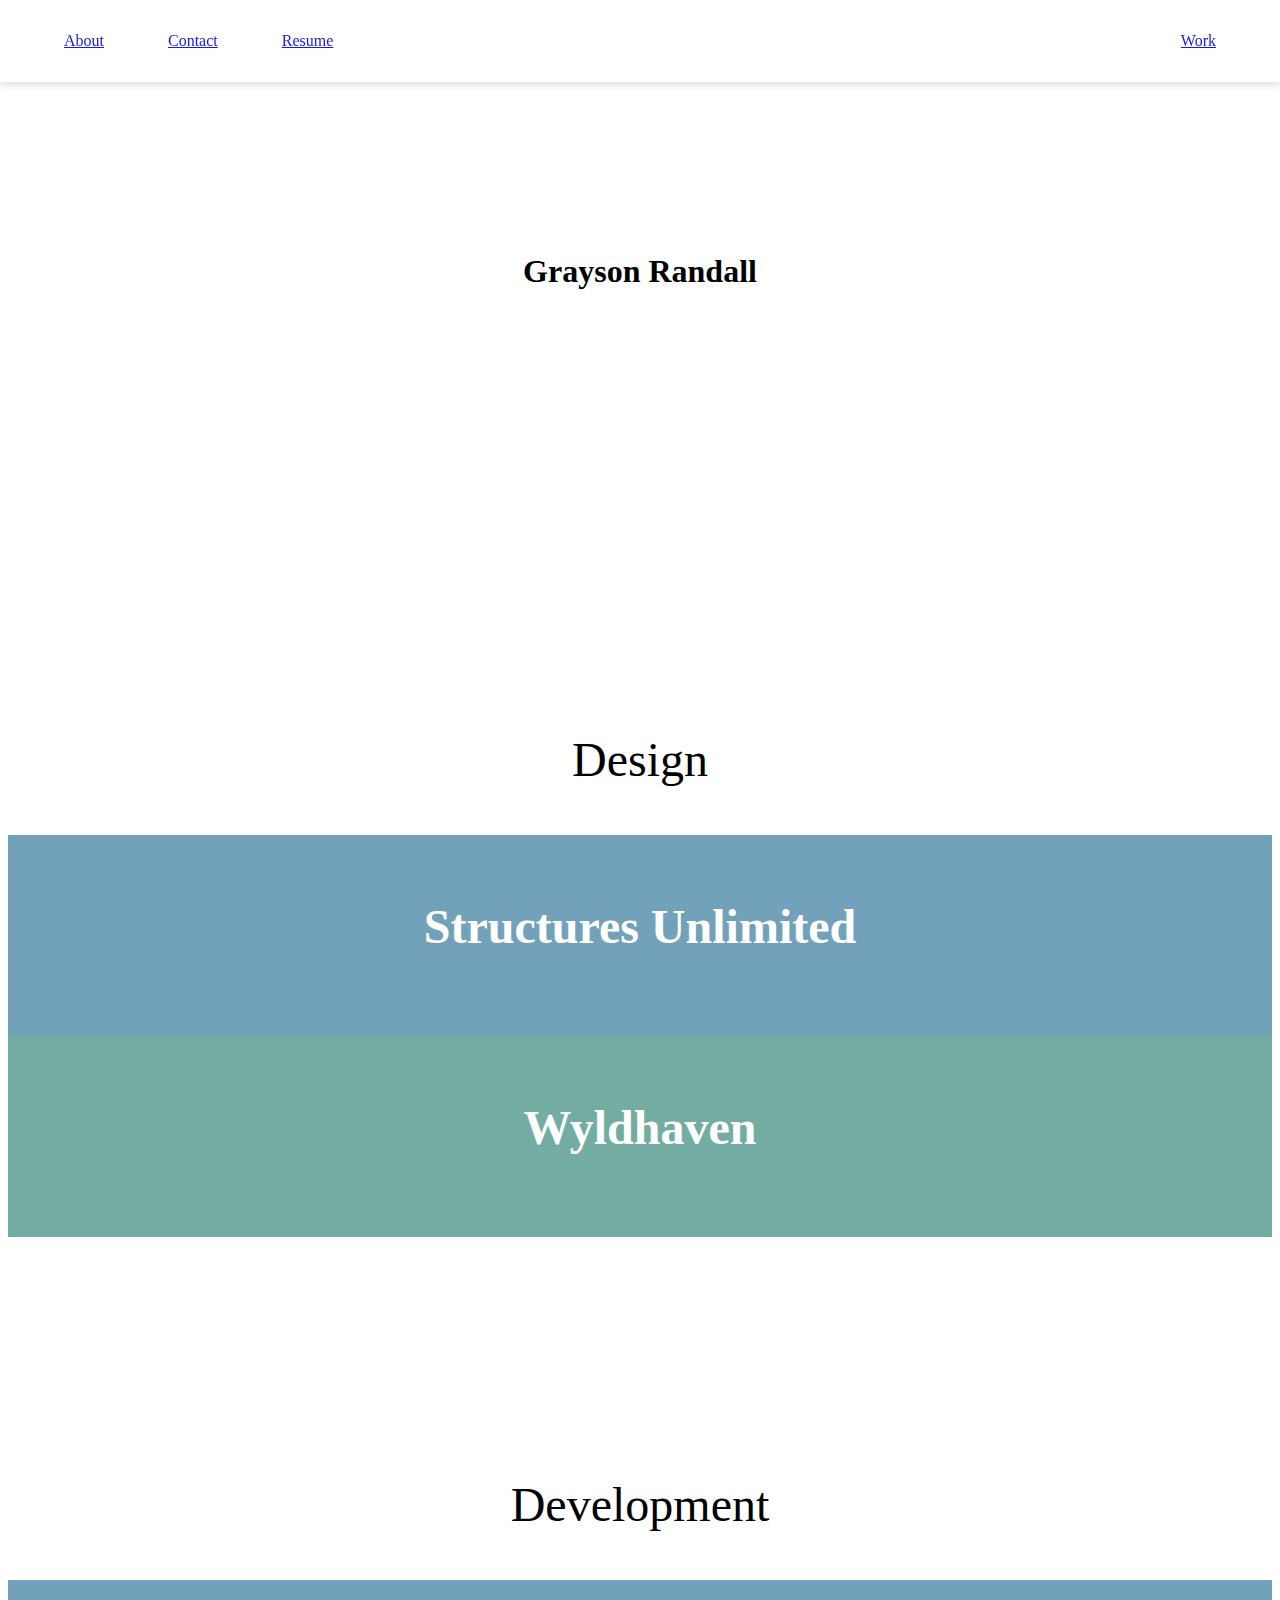
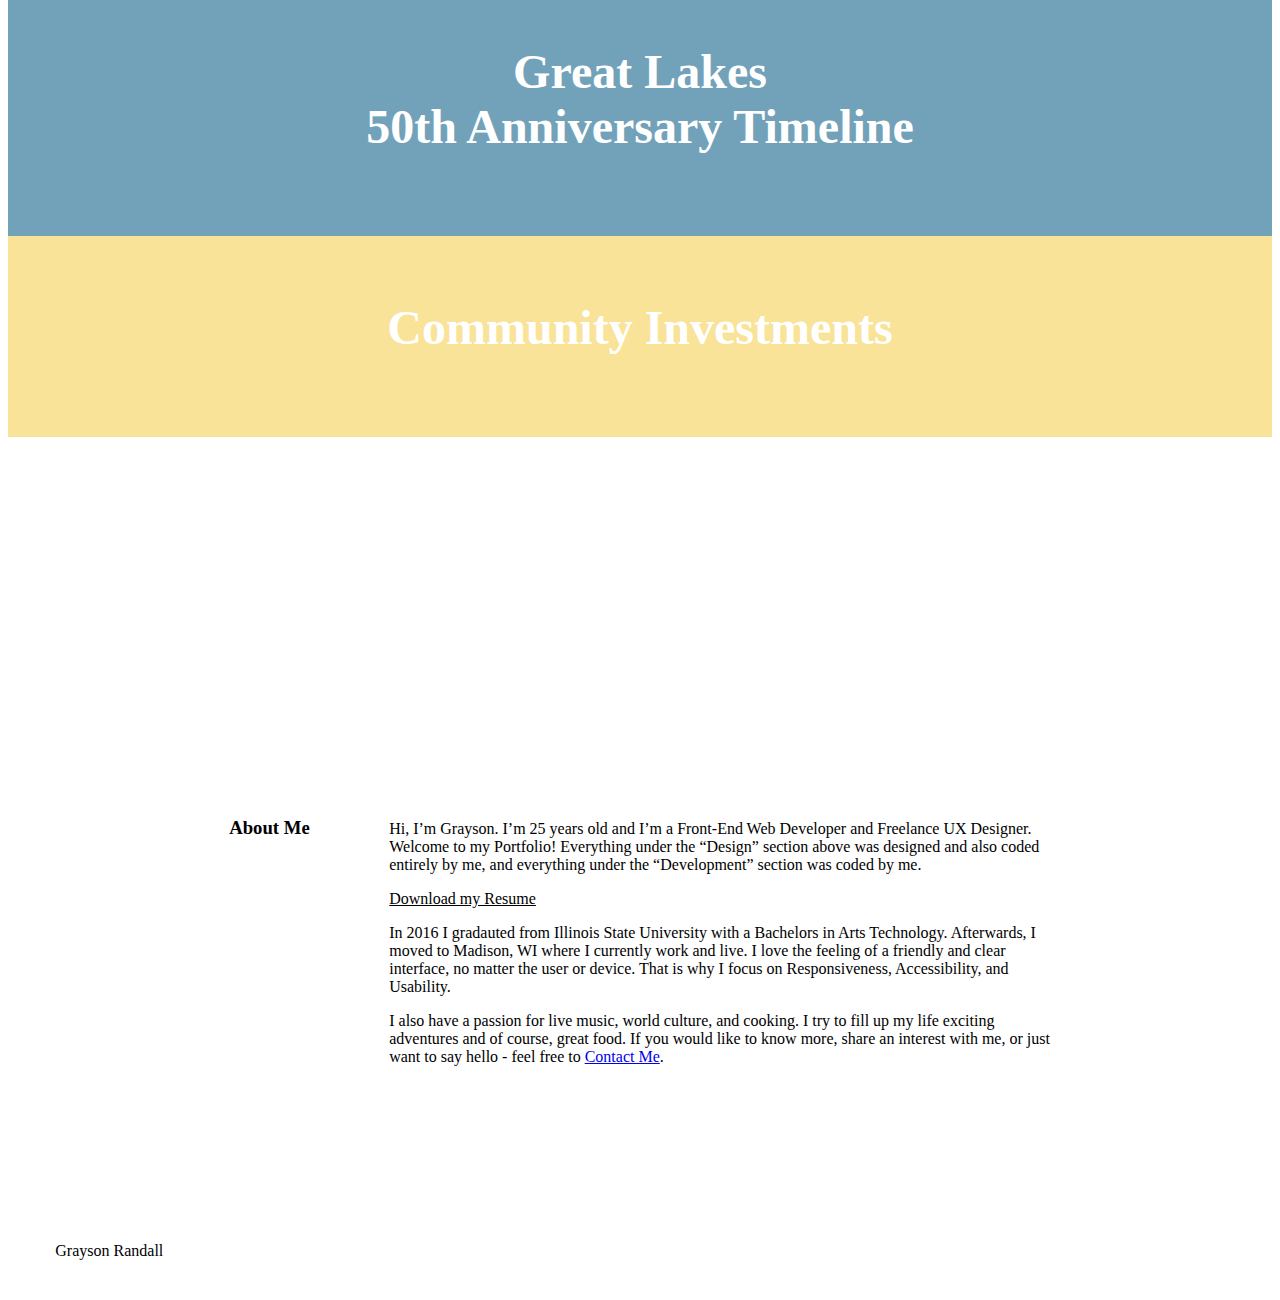
==== index.html @ 1abad335 "Update index.html" ====
<!DOCTYPE html>
<html>
<head>
  <title>Grayson Randall Portfolio</title>
  <meta name="keywords" content="grayson, randall, grayson randall, design, development, portfolio, grayson randall design, grayson randall portfolio">
  <meta name="description" content="Grayson Randall's Portfolio">
  <meta http-equiv="Content-Type" content="text/html; charset=UTF-8">

  <link rel="stylesheet" href="Main.css">

  <script type="text/javascript" src="https://code.jquery.com/jquery-3.1.1.min.js"></script>
  <script type="text/javascript" src="/portfolio/wyldhaven.js"></script>
</head>

<body>
  <div class="outer-wrapper">

    <div class="navigation">
      <ul>
        <li><a href="#about">About</a></li>
        <li><a href="mailto:graysonrandallwebdev@gmail.com">Contact</a></li>
        <li><a href="#">Resume</a></li>
        <li><a href="#work">Work</a></li>
      </ul>
    </div>

  <div class="home-top-section">
    <h1>Grayson Randall</h1>

    <p id="work">Design</p>
  </div>

    <div class="showcase-box home-su-box">
        <h2>Structures Unlimited</h2>
        <img src="/portfolio/image/homepage-su.png" alt="" />
        <div class="cover"></div>
        <p class="cover-links"><a href="">See the Site</a></p>
        <p class="cover-links"><a href="">See the Process</a></p>
    </div>

   <div class="showcase-box home-wh-box">
      <h2>Wyldhaven</h2>
      <img src="/portfolio/image/homepage-wh.png" alt="" />
      <div class="cover"></div>
      <p class="cover-links"><a href="">See the Site</a></p>
      <p class="cover-links"><a href="">See the Process</a></p>
    </div>

    <p class="dev-header-home">Development</p>

    <div class="showcase-box home-anni-box">
      <h2>Great Lakes <br />50th Anniversary Timeline</h2>
      <img src="/portfolio/image/homepage-tm.png" alt="" />
      <div class="cover"></div>
      <p class="cover-links"><a href="">See the Site</a></p>
    </div>

    <div class="showcase-box home-ci-box">
      <h2>Community Investments</h2>
      <img src="/portfolio/image/homepage-ci.png" alt="" />
      <div class="cover"></div>
      <p class="cover-links"><a href="">See the Site</a></p>
    </div>

    <div class="showcase-box home-att-box">
      <h2>Attigo</h2>
      <img src="/portfolio/image/homepage-att.png" alt="" />
      <div class="cover"></div>
      <p class="cover-links"><a href="">See the Site</a></p>
    </div>

    <div class="content-wrapper home-about-wrapper">
    <div class="about-section-spacer">
      <div>
        <h3 id="about">About Me</h3>
      </div>
      <div>
        <p>Hi, I’m Grayson. I’m 25 years old and I’m a Front-End Web Developer and Freelance UX Designer. Welcome to my Portfolio! Everything under the “Design” section above was designed and also coded entirely by me, and everything under the “Development” section was coded by me.</p>
        <p><a href="">Download my Resume</a></p>
        <p>In 2016 I gradauted from Illinois State University with a Bachelors in Arts Technology. Afterwards, I moved to Madison, WI where I currently work and live. I love the feeling of a friendly and clear interface, no matter the user or device. That is why I focus on Responsiveness, Accessibility, and Usability.</p>
        <p>I also have a passion for live music, world culture, and cooking. I try to fill up my life exciting adventures and of course, great food. If you would like to know more, share an interest with me, or just want to say hello - feel free to <a href="#">Contact Me</a>.</p>
      </div>
    </div>
  </div>


  <div class="footer footer-home">
    <ul>
      <li>Grayson Randall</li>
    </ul>
  </div>

</div>

<script>
  WYLD.scrolling.init();
</script>

</body>


</html>
---- Main.css ----
a:visited {
  color: inherit;
}

.outer-wrapper {
  max-width: 1366px;
  margin: 0 auto;
  text-align: center;
}

.content-wrapper {
  max-width: 1280px;
  margin: 0 auto;
  text-align: center;
}

.navigation {
  padding: 1rem 2rem;
  position: fixed;
  top: 0;
  background: #fff;
  box-shadow: 0 1px 9px #ccc;
  left: 0;
  right: 0;
  z-index: 3;
  opacity: .9;
}

.navigation ul {
  padding: 0;
  display: flex;
  align-items: center;
}

.navigation ul li:last-child {
  margin-right: 2rem;
  margin-left: auto;
}

.navigation ul li {
  list-style-type: none;
  margin: 0 2rem;
}

.home-top-section {

}

.home-top-section h1 {
  margin-top: 20%;
  margin-bottom: 35%;
}

.home-top-section p {
  font-size: 3rem;
}

.showcase-box {
  text-align: center;
  color: #fff;
  overflow: hidden;
  position: relative;
}

.showcase-box img {
  max-width: 45rem;
  margin-bottom: -.3rem;
  box-shadow: 2px 3px 7px 0px #333;
  border-radius: 16px 16px 0 0;
}

.showcase-box h2 {
  padding: 4rem 0;
  margin: 0;
  font-size: 3rem;
}

.cover-links {
  position: absolute;
  width: 50%;
  left: 0;
  right: 0;
  bottom: 0;
  top: 40%;
  height: auto;
  margin: auto;
  color: #fff;
  z-index: 2;
  font-size: 1.8rem;
}

.cover-links a {
  text-decoration: none;
}

.cover-links a:hover {
  text-decoration: underline;
}

.cover-links:last-child {
  margin-top: 5.5rem;
}

.showcase-box .cover {
  position: absolute;
  top: 0;
  left: 0;
  background: black;
  z-index: 1;
  opacity: .7;
  background-size: cover;
  width: 100%;
  height: 100%;
  display: none;
}

.showcase-box:hover .cover {
  display: block;
}

.showcase-box .cover-links {
  display: none;
}

.showcase-box:hover .cover-links {
  display: block;
}

.home-su-box {
  background-color: #72A2BA;
}

.home-wh-box {
  background-color: #73ADA1;
}

.home-anni-box {
  background-color: #72A2BA;
}

.home-ci-box {
  background-color: #F9E399;
}

.dev-header-home {
  margin-top: 15rem;
  font-size: 3rem;
}

.home-about-wrapper {
  margin: 10rem auto 8rem;
}

.about-section-spacer {
  text-align: left;
  max-width: 65%;
  margin: 2rem auto;
  display: flex;
  align-items: baseline;
}

.about-section-spacer h3 {
  width: 100%;
  min-width: 8rem;
  margin-right: 2rem;
}

.su-wrapper , .wh-wrapper {
  text-align: left;
}

.text-spacer {
  width: 70%;
  margin: 0 auto 0 7rem;
}

.text-spacer-center {
  width: 70%;
  margin: 0 auto;
}

.wh-mockups {
  margin-bottom: 8rem;
}

.wh-mockups img {
  width: 90%;
}

.process-page-header {
  margin-top: 12rem;
}

.su-page-box , .su-layout-box , .su-main-box {
  background-color: #72A2BA;
}

.wh-page-box , .wh-main-box {
  background-color: #73ADA1;
}

div.wh-page-box img {
  width: 100%;
  border-radius: 0;
  box-shadow: none;
  margin-bottom: 0;
}

.wh-main-box:hover h2 {
  text-decoration: underline;
}

.wh-main-box:hover {
  opacity: .9;
}

.su-main-box:hover h2 {
  text-decoration: underline;
}

.su-main-box:hover {
  opacity: .9;
}

.su-page-box , .wh-page-box {
  padding-top: 4rem;
}

.su-page-box img , .wh-page-box img {
  width: 40%;
}

.su-page-box img:first-child {
  margin-left: -1rem;
  margin-right: 1rem;
  border-radius: 0;
}

.su-page-box img:last-child {
  min-width: 38.34rem;
  border-radius: 0;
  box-shadow: none;
}

.wh-page-box img:first-child {
  margin-left: -1rem;
  margin-right: 1rem;
}

.su-layout-box {
  padding-top: 4rem;
}

.su-layout-box .images {
  display: flex;
  margin: 0 auto;
  width: fit-content;
  width: -moz-fit-content;
}

.su-layout-box .images img {
  border-radius: 0;
  box-shadow: none
}

.su-layout-box .images a {
  margin: 4rem 2rem 2rem;
}

.su-layout-box a:last-child img {
  box-shadow: 2px 3px 7px 0px #333;
  max-width: 18rem;
}

.su-layout-box a {
  display: block;
  margin: 4rem 0 2rem;
}

.su-layout-box a {
  margin: 4rem auto 2rem;
  width: fit-content;
  width: -moz-fit-content;
  display: table;
  text-transform: uppercase;
}

.site-wrapper-link {
  text-decoration: none;
  color: #fff;
}

.interview-section {
  text-align: center;
}

.interview-section img {
  max-width: 25rem;
  margin-right: 2rem;
}

.interview-section a:last-child img {
  max-width: 26.26rem;
  margin-right: 0;
}

.before-after {
  margin-top: 5rem;
}

.before-after img {
  box-shadow: 2px 3px 7px 0px #333;
}

.before-after .top {
  display: flex;
}

.before-after .top .content {
  display: inline-block;
  width: 30rem;
  text-align: left;
  padding-left: 3rem;
}

.before-after .top img {
  max-width: 45rem;
  max-height: 30rem;
  display: inline-block;
}

.before-after .bottom {
  display: flex;
  justify-content: space-between;
  align-items: center;
  margin: 2rem 0 7rem;
}

.before-after .bottom img {
  max-width: 28rem;
  max-height: 18rem;
}





.functionality-section {
    background: url(/portfolio/image/Wyldhaven-background.png);
    background-repeat: no-repeat;
    background-attachment: fixed;
    background-size: cover;
    height: 41rem;
    overflow: hidden;
}

.functionality-section h2 {
  color: #fff;
  text-transform: uppercase;
  font-size: 5rem;
  position: absolute;
  left: 0;
  right: 0;
  margin-top: 20%;
}


.featherlight .featherlight-content {
  margin: auto !important;
}

.featherlight .featherlight-inner {
    max-height: inherit;
    max-width: inherit;
    margin: auto;
}

.footer {
  padding: 1rem 0;
  background: #fff;
  margin-top: 5rem;
}

.footer ul {
  padding: 0 .8rem;
  display: flex;
  align-items: center;
}

.footer ul li {
  list-style-type: none;
  margin: 0 0 0 2rem;
  width: 41px;
}

.footer ul li:last-child {
  margin-right: 2rem;
  margin-left: auto;
  width: 84px;
}

.footer-home ul li:last-child {
  margin-left: 2rem;
  margin-right: auto;
  width: 113px;
}
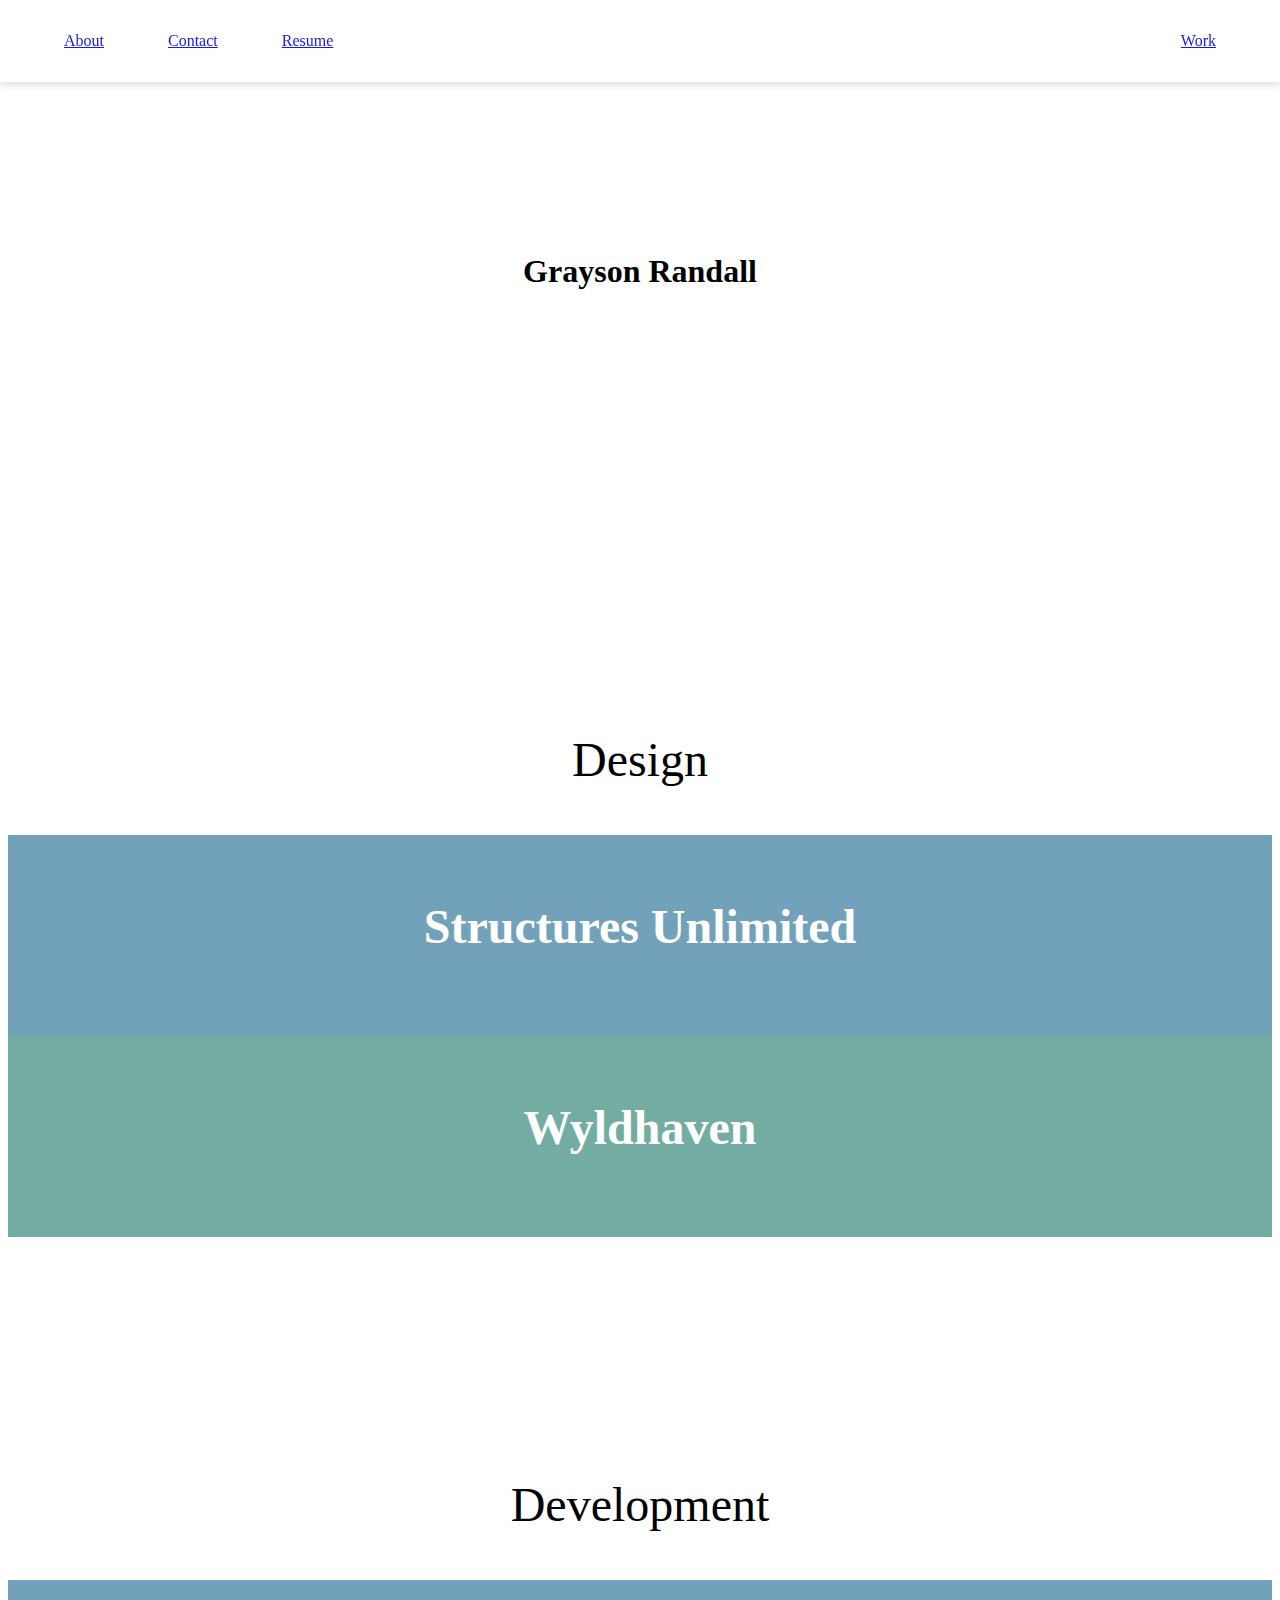
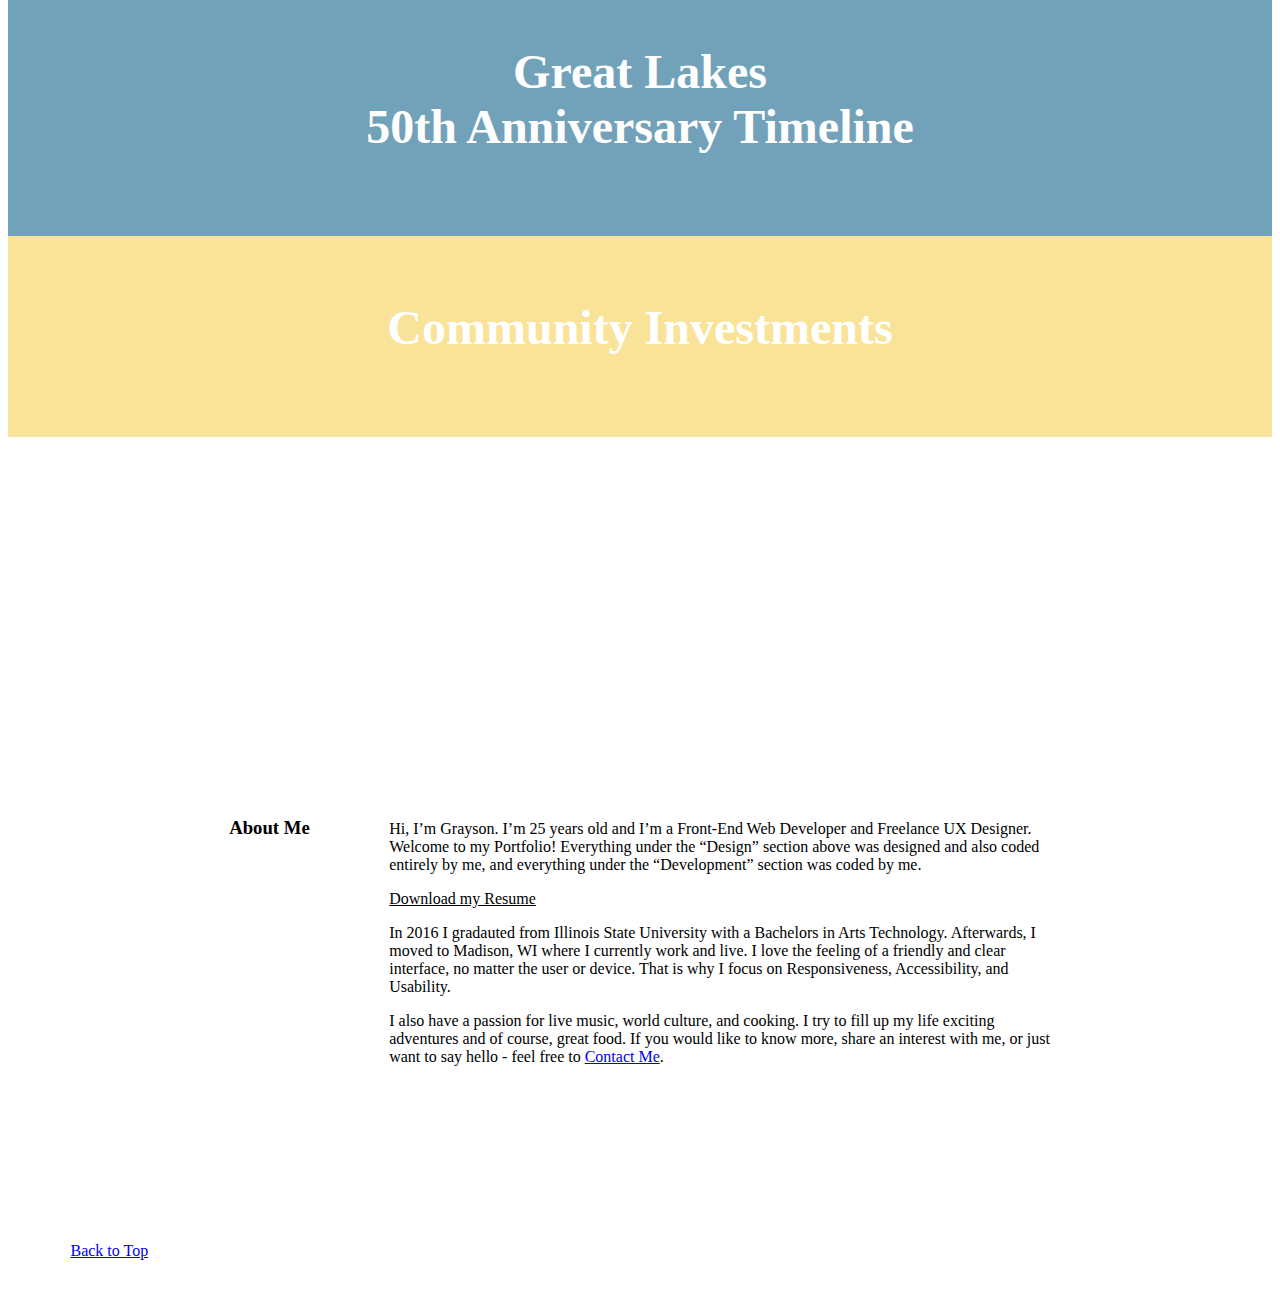
==== commit edacb5f8: "Update index.html" ====
--- a/index.html
+++ b/index.html
@@ -9,11 +9,11 @@
   <link rel="stylesheet" href="Main.css">
 
   <script type="text/javascript" src="https://code.jquery.com/jquery-3.1.1.min.js"></script>
-  <script type="text/javascript" src="/portfolio/wyldhaven.js"></script>
+  <script type="text/javascript" src="/portfolio/portfolio.js"></script>
 </head>
 
 <body>
-  <div class="outer-wrapper">
+  <div id="top" class="outer-wrapper">
 
     <div class="navigation">
       <ul>
@@ -34,16 +34,16 @@
         <h2>Structures Unlimited</h2>
         <img src="/portfolio/image/homepage-su.png" alt="" />
         <div class="cover"></div>
-        <p class="cover-links"><a href="">See the Site</a></p>
-        <p class="cover-links"><a href="">See the Process</a></p>
+        <p class="cover-links"><a target="_blank" href="http://structuresunlimitedpc.com/">See the Site</a></p>
+        <p class="cover-links"><a href="process-page-su.html">See the Process</a></p>
     </div>
 
    <div class="showcase-box home-wh-box">
       <h2>Wyldhaven</h2>
       <img src="/portfolio/image/homepage-wh.png" alt="" />
       <div class="cover"></div>
-      <p class="cover-links"><a href="">See the Site</a></p>
-      <p class="cover-links"><a href="">See the Process</a></p>
+      <p class="cover-links"><a target="_blank" href="">See the Site</a></p>
+      <p class="cover-links"><a href="process-page-wh.html">See the Process</a></p>
     </div>
 
     <p class="dev-header-home">Development</p>
@@ -52,21 +52,21 @@
       <h2>Great Lakes <br />50th Anniversary Timeline</h2>
       <img src="/portfolio/image/homepage-tm.png" alt="" />
       <div class="cover"></div>
-      <p class="cover-links"><a href="">See the Site</a></p>
+      <p class="cover-links"><a target="_blank" href="https://home.mygreatlakes.org/web/about/gl/timeline">See the Site</a></p>
     </div>
 
     <div class="showcase-box home-ci-box">
       <h2>Community Investments</h2>
       <img src="/portfolio/image/homepage-ci.png" alt="" />
       <div class="cover"></div>
-      <p class="cover-links"><a href="">See the Site</a></p>
+      <p class="cover-links"><a target="_blank" href="https://community.mygreatlakes.org/">See the Site</a></p>
     </div>
 
     <div class="showcase-box home-att-box">
       <h2>Attigo</h2>
       <img src="/portfolio/image/homepage-att.png" alt="" />
       <div class="cover"></div>
-      <p class="cover-links"><a href="">See the Site</a></p>
+      <p class="cover-links"><a target="_blank" href="https://www.attigo.com/">See the Site</a></p>
     </div>
 
     <div class="content-wrapper home-about-wrapper">
@@ -78,7 +78,7 @@
         <p>Hi, I’m Grayson. I’m 25 years old and I’m a Front-End Web Developer and Freelance UX Designer. Welcome to my Portfolio! Everything under the “Design” section above was designed and also coded entirely by me, and everything under the “Development” section was coded by me.</p>
         <p><a href="">Download my Resume</a></p>
         <p>In 2016 I gradauted from Illinois State University with a Bachelors in Arts Technology. Afterwards, I moved to Madison, WI where I currently work and live. I love the feeling of a friendly and clear interface, no matter the user or device. That is why I focus on Responsiveness, Accessibility, and Usability.</p>
-        <p>I also have a passion for live music, world culture, and cooking. I try to fill up my life exciting adventures and of course, great food. If you would like to know more, share an interest with me, or just want to say hello - feel free to <a href="#">Contact Me</a>.</p>
+        <p>I also have a passion for live music, world culture, and cooking. I try to fill up my life exciting adventures and of course, great food. If you would like to know more, share an interest with me, or just want to say hello - feel free to <a href="mailto:graysonrandallwebdev@gmail.com">Contact Me</a>.</p>
       </div>
     </div>
   </div>
@@ -86,14 +86,14 @@
 
   <div class="footer footer-home">
     <ul>
-      <li>Grayson Randall</li>
+      <li><a href="#top">Back to Top</a></li>
     </ul>
   </div>
 
 </div>
 
 <script>
-  WYLD.scrolling.init();
+  GRAYSON.scrolling.init();
 </script>
 
 </body>
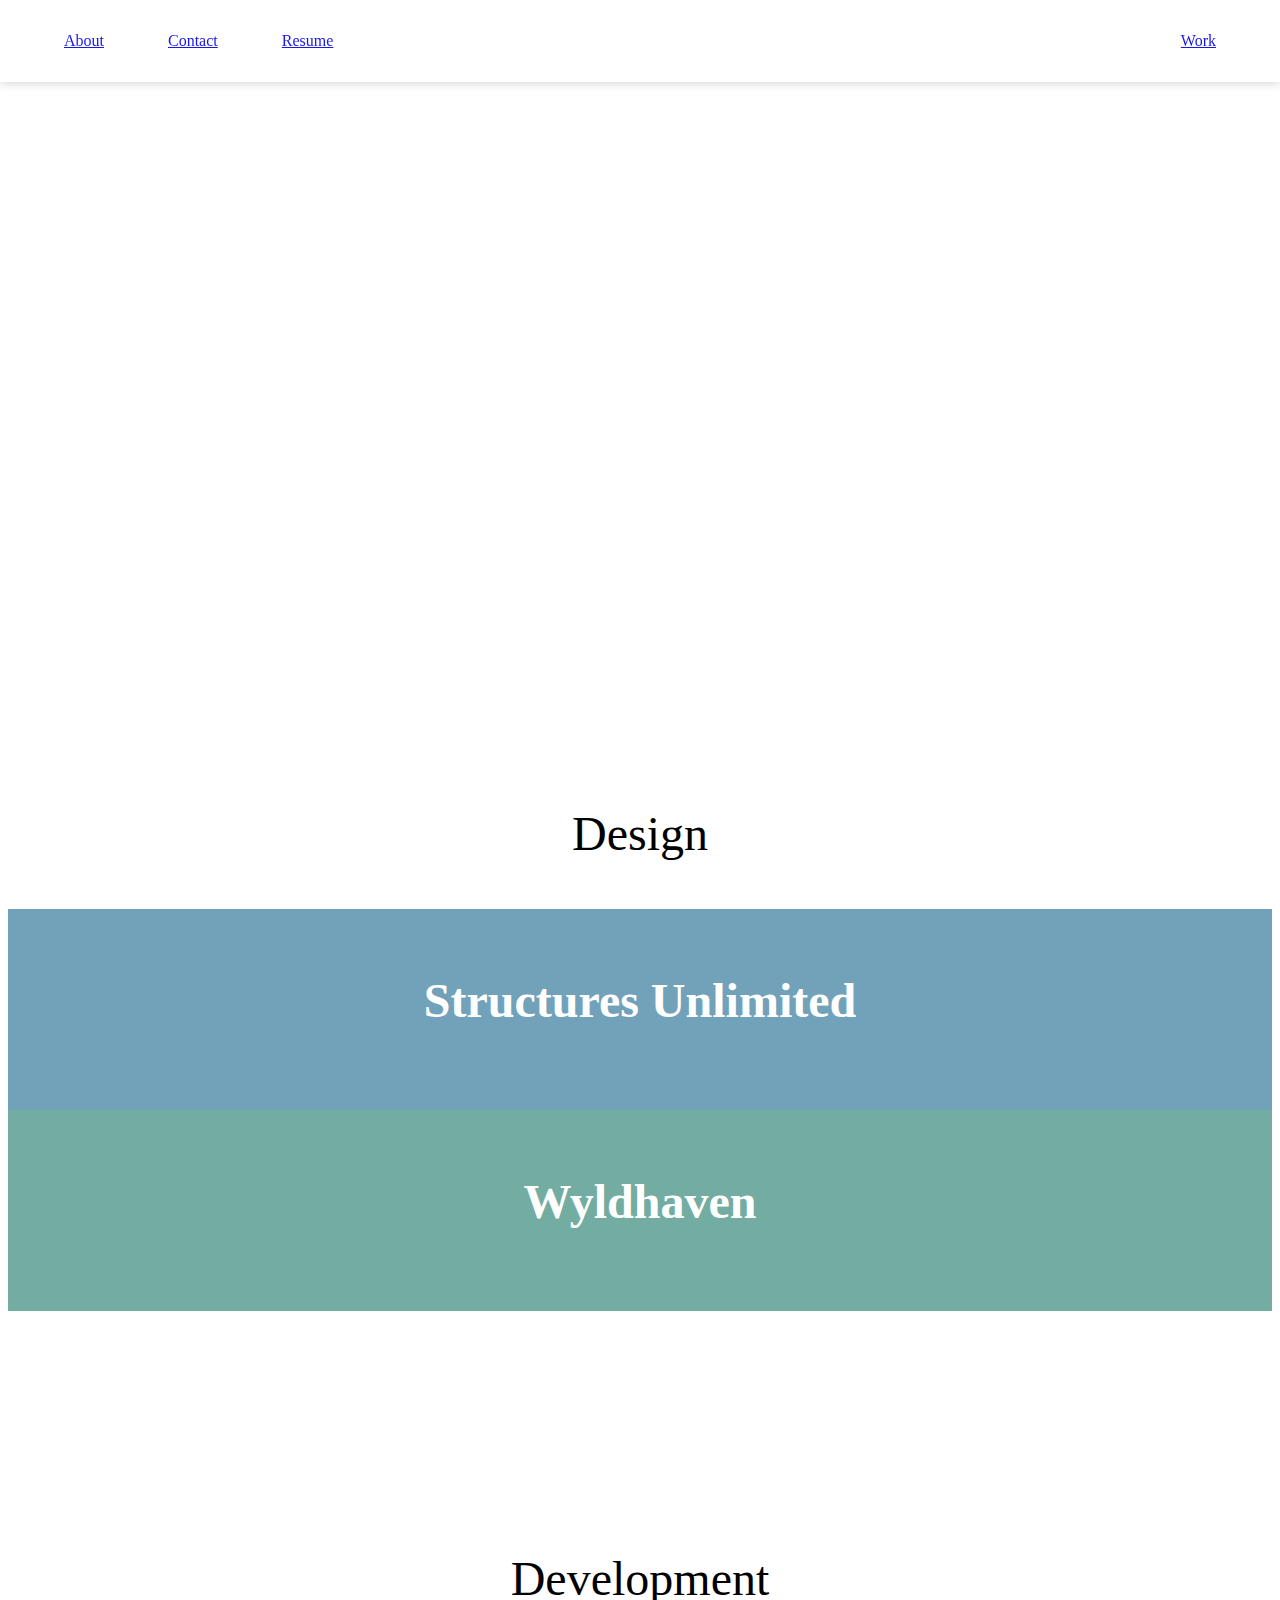
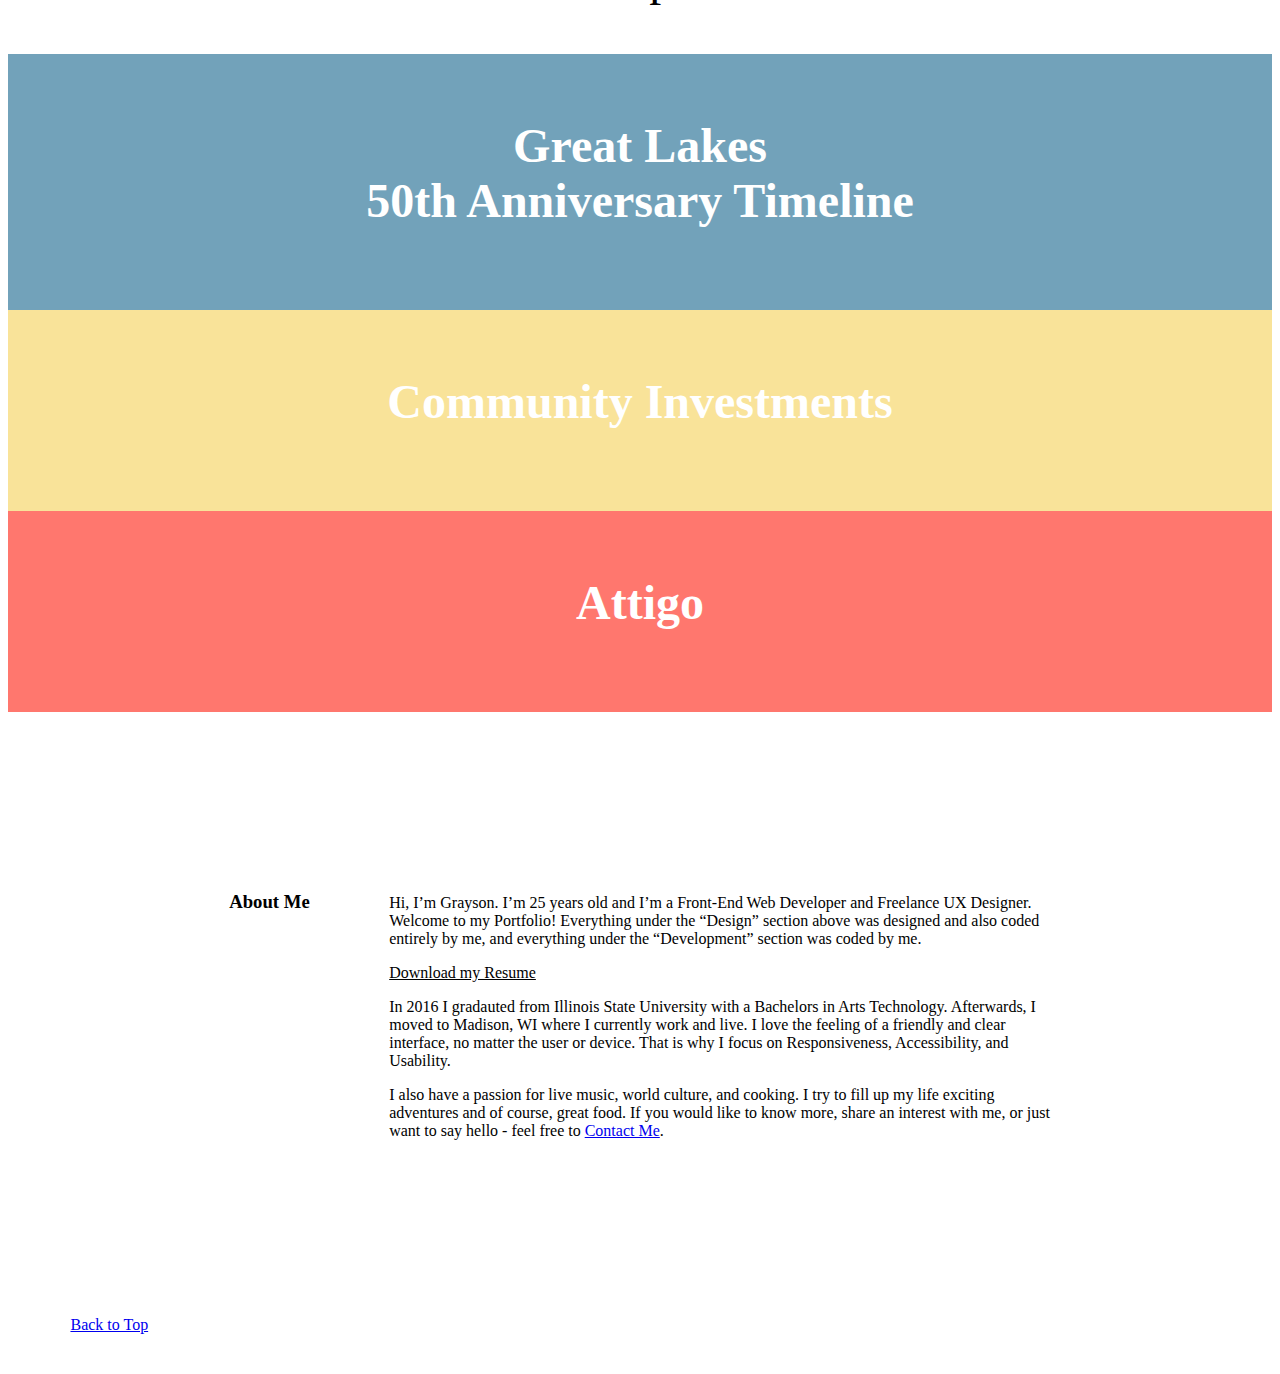
==== commit 556a31ea: "Update index.html" ====
--- a/index.html
+++ b/index.html
@@ -25,7 +25,7 @@
     </div>
 
   <div class="home-top-section">
-    <h1>Grayson Randall</h1>
+    <h1><span class="main-header">Grayson Randall</span> <br /><span class="underbrow">Design & Development</span></h1>
 
     <p id="work">Design</p>
   </div>
--- a/Main.css
+++ b/Main.css
@@ -42,13 +42,21 @@
   margin: 0 2rem;
 }
 
-.home-top-section {
-
-}
-
 .home-top-section h1 {
-  margin-top: 20%;
+  padding-top: 20%;
   margin-bottom: 35%;
+}
+
+.main-header {
+  opacity: 0;
+}
+
+.home-top-section .underbrow {
+  border-top: 1px solid black;
+  margin-top: .8rem;
+  display: inline-block;
+  padding-top: 0.1rem;
+  opacity: 0;
 }
 
 .home-top-section p {
@@ -142,6 +150,10 @@
   background-color: #F9E399;
 }
 
+.home-att-box {
+  background-color: #FF776E;
+}
+
 .dev-header-home {
   margin-top: 15rem;
   font-size: 3rem;
@@ -260,11 +272,12 @@
 
 .su-layout-box .images img {
   border-radius: 0;
-  box-shadow: none
+  box-shadow: none;
+  max-width: 53rem;
 }
 
 .su-layout-box .images a {
-  margin: 4rem 2rem 2rem;
+  margin: 4rem 2rem 2rem auto;
 }
 
 .su-layout-box a:last-child img {
@@ -272,13 +285,17 @@
   max-width: 18rem;
 }
 
+.su-layout-box .images a:last-child {
+  margin: auto auto auto 2rem;
+}
+
 .su-layout-box a {
   display: block;
   margin: 4rem 0 2rem;
 }
 
 .su-layout-box a {
-  margin: 4rem auto 2rem;
+  margin: 2rem auto 4rem;
   width: fit-content;
   width: -moz-fit-content;
   display: table;
@@ -390,7 +407,7 @@
 .footer ul li {
   list-style-type: none;
   margin: 0 0 0 2rem;
-  width: 41px;
+  width: 109px;
 }
 
 .footer ul li:last-child {
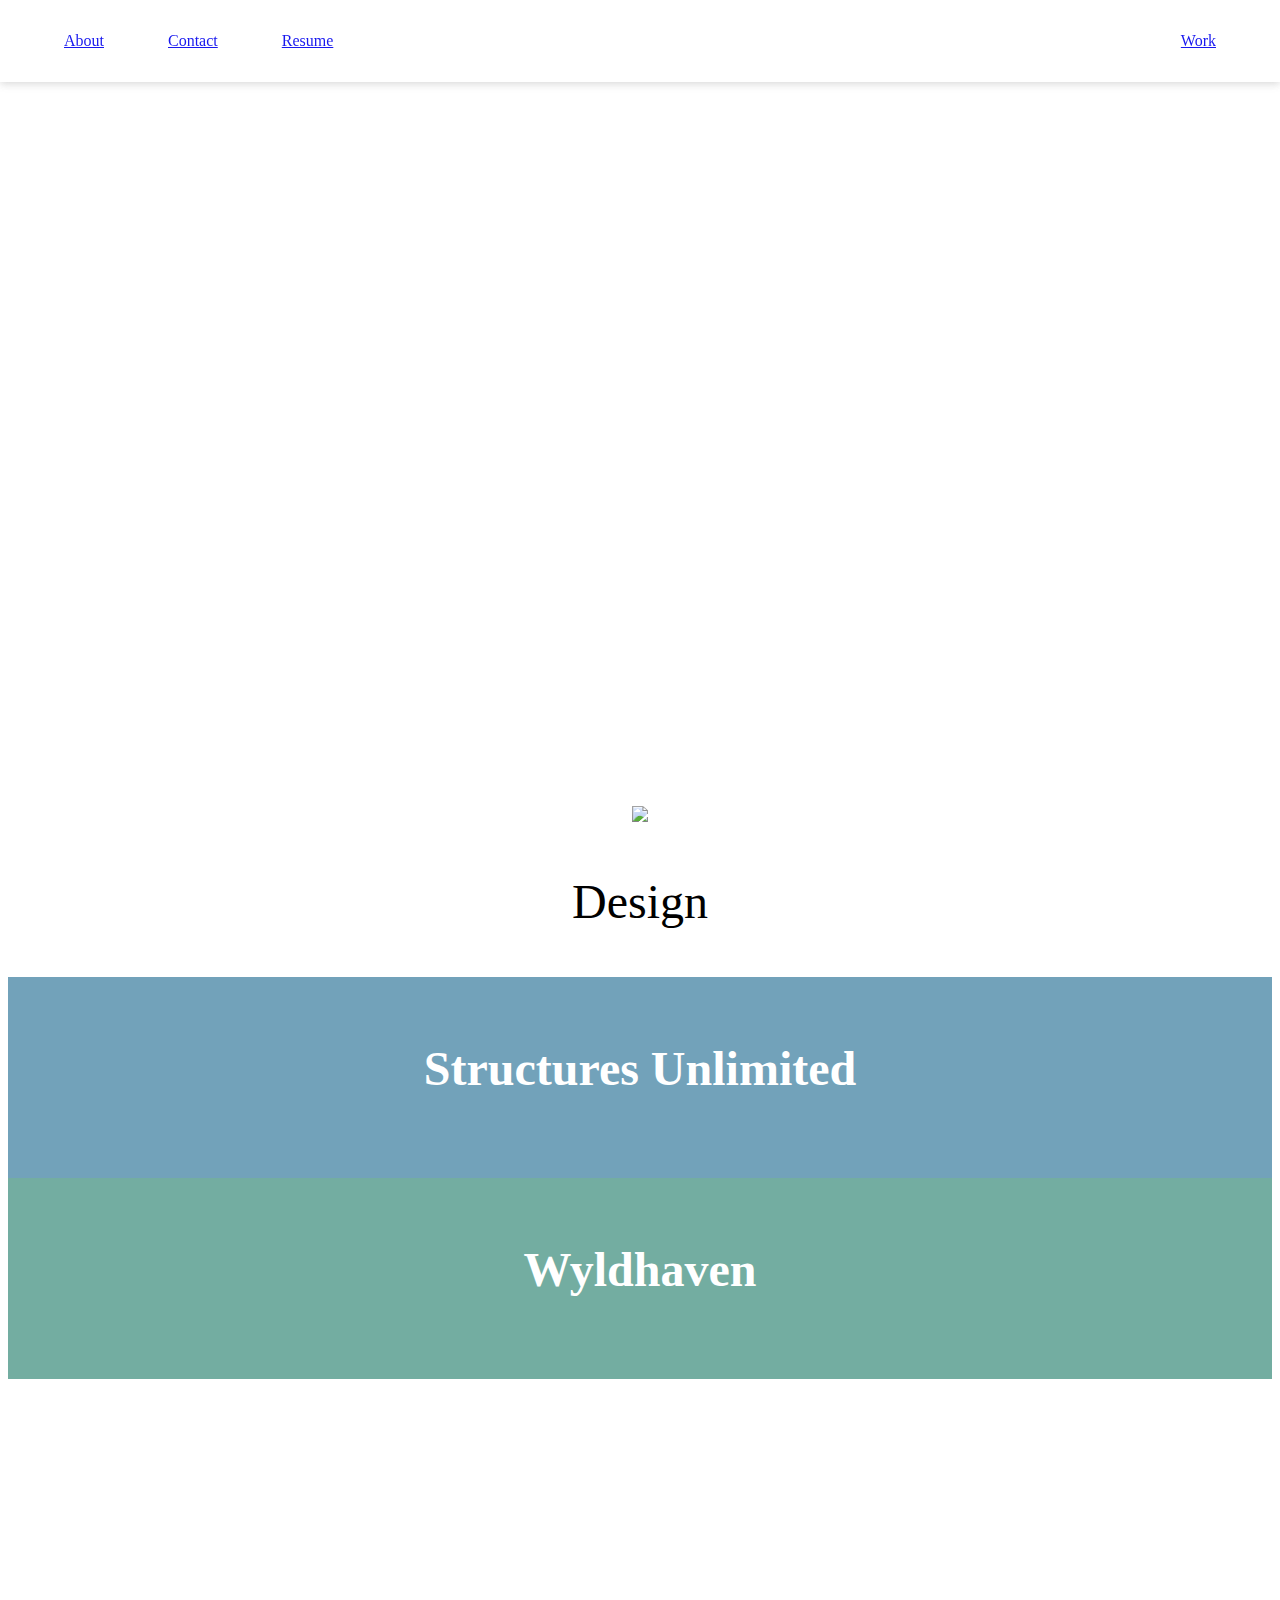
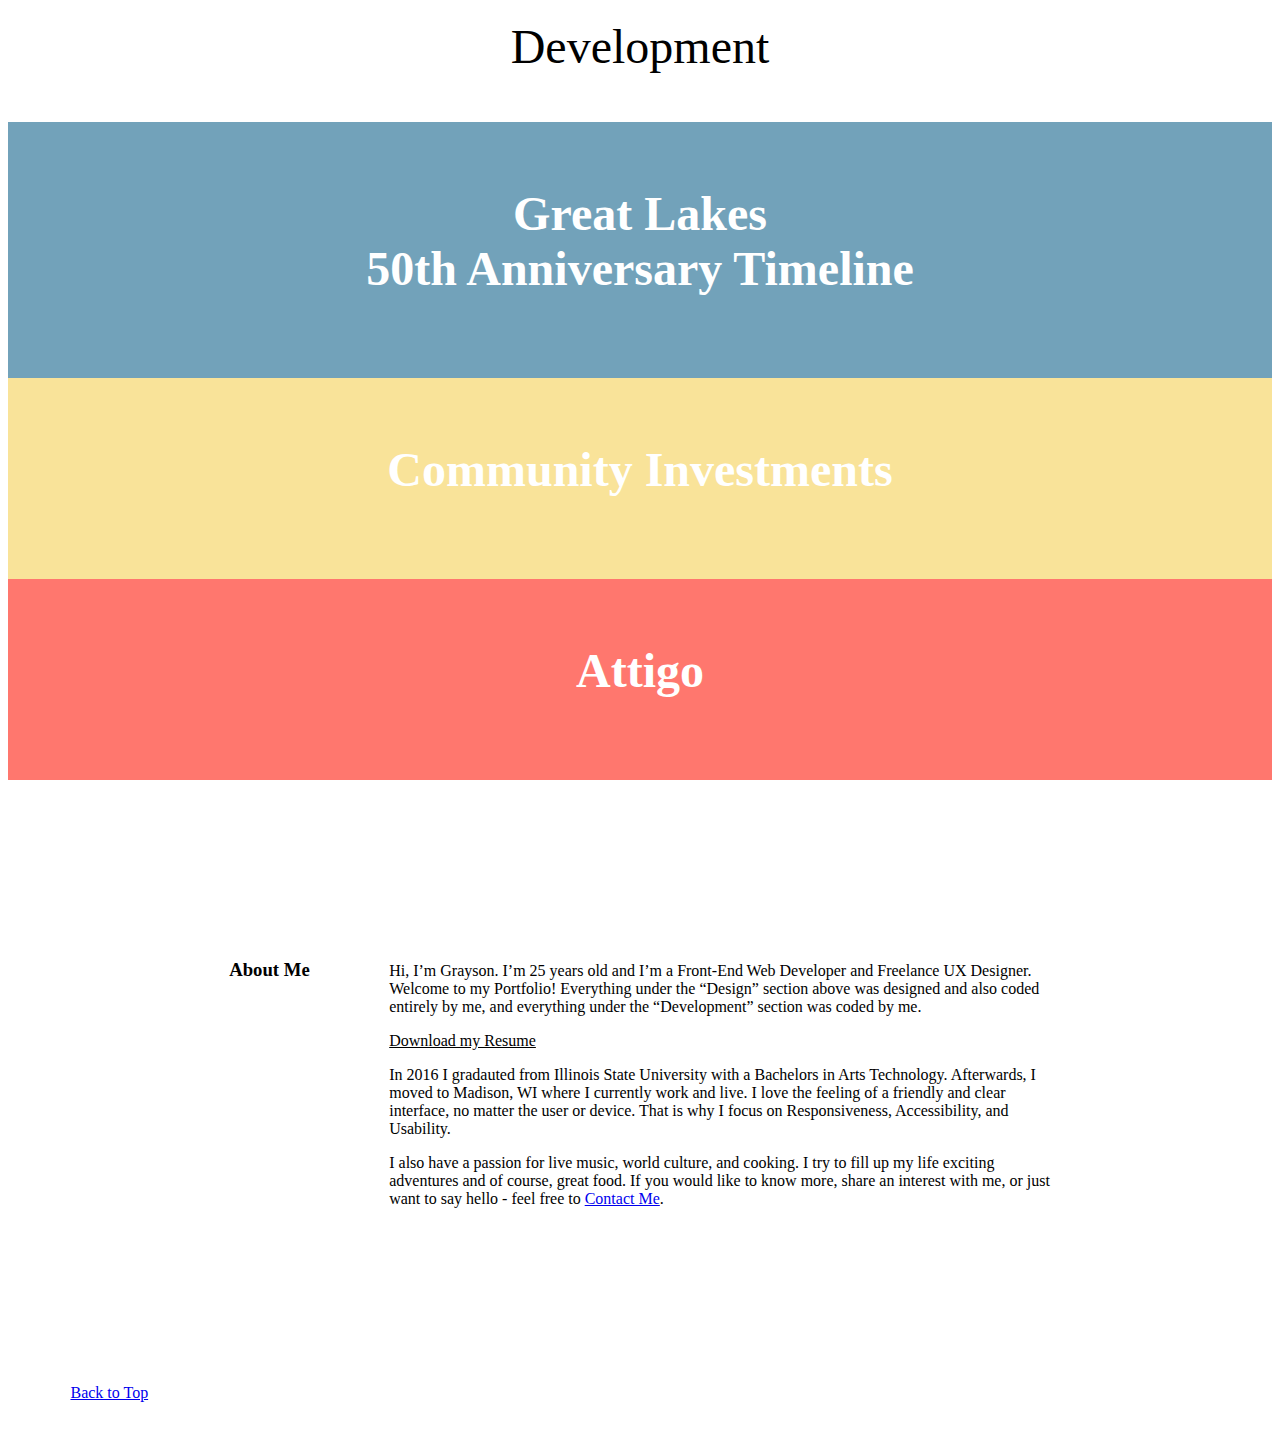
==== commit b49ab534: "Update index.html" ====
--- a/index.html
+++ b/index.html
@@ -26,6 +26,8 @@
 
   <div class="home-top-section">
     <h1><span class="main-header">Grayson Randall</span> <br /><span class="underbrow">Design & Development</span></h1>
+
+    <img src="/portfolio/image/arrow-black.png" />
 
     <p id="work">Design</p>
   </div>
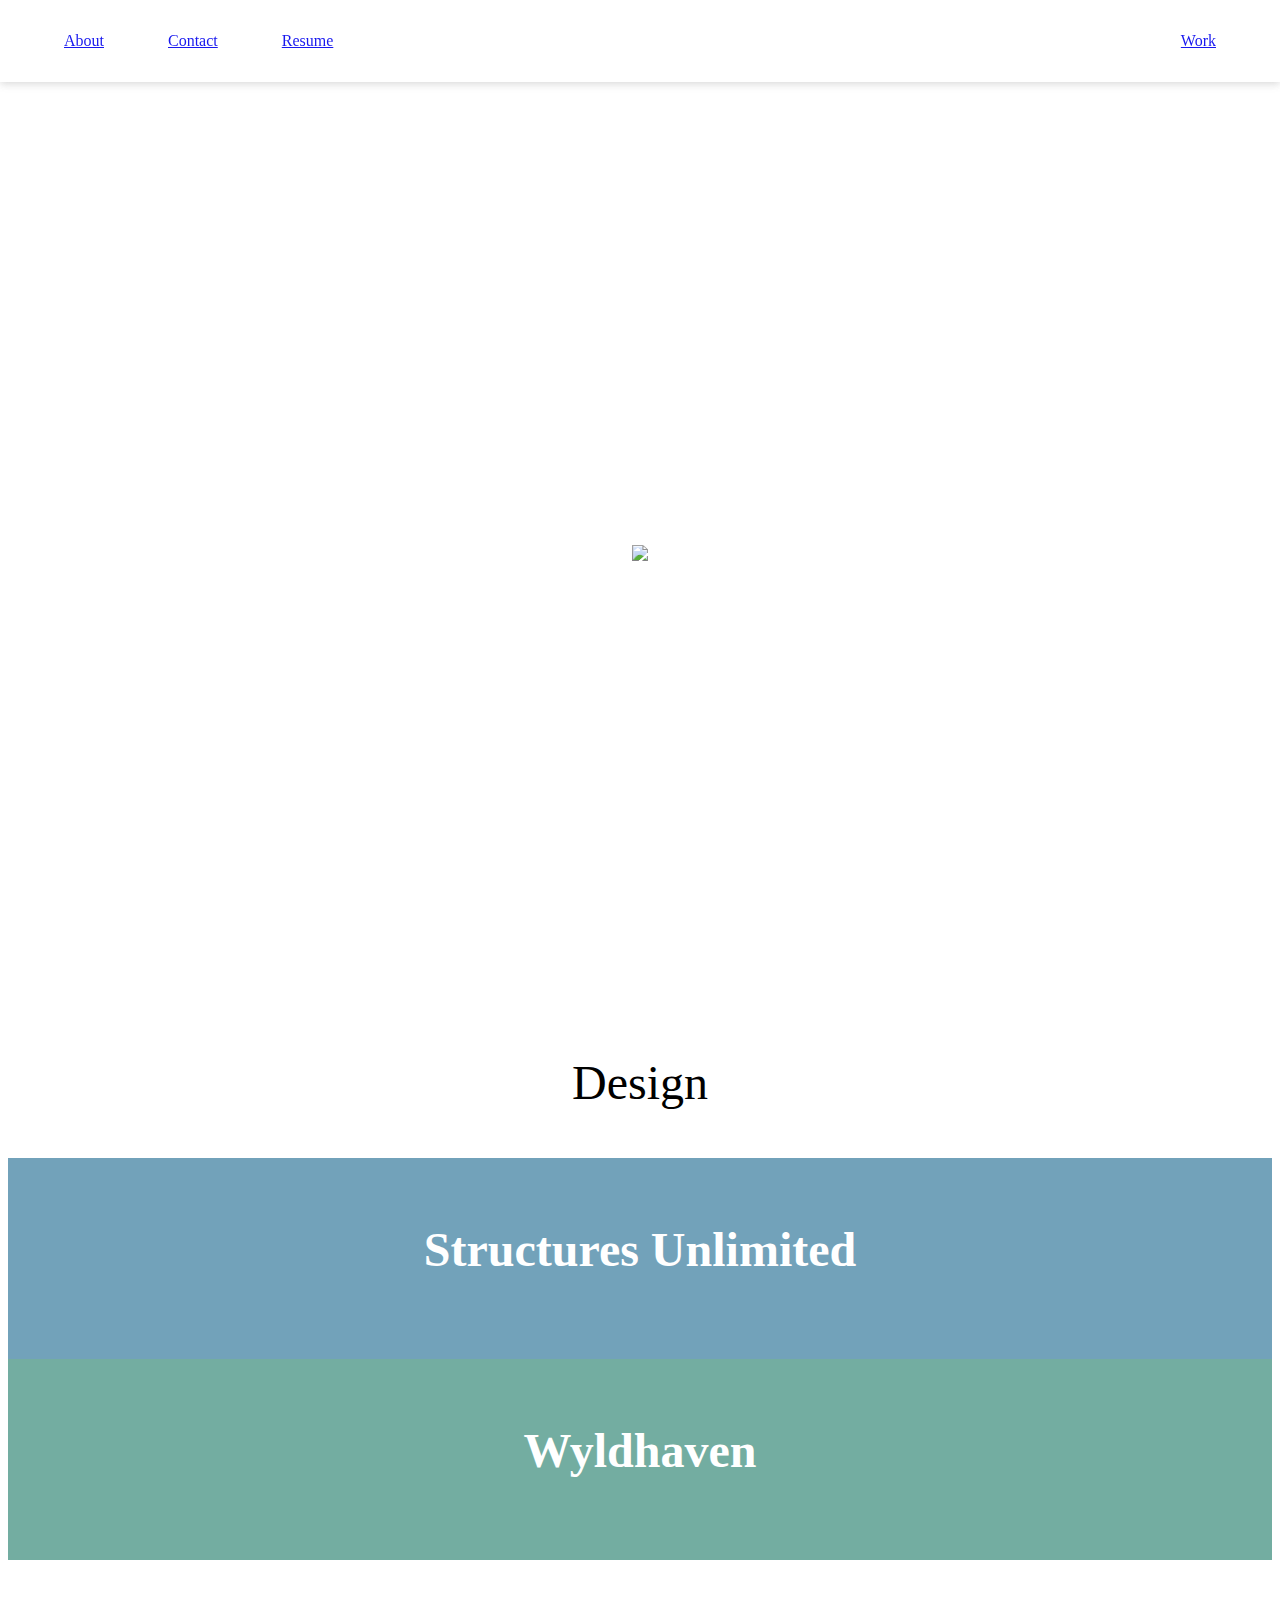
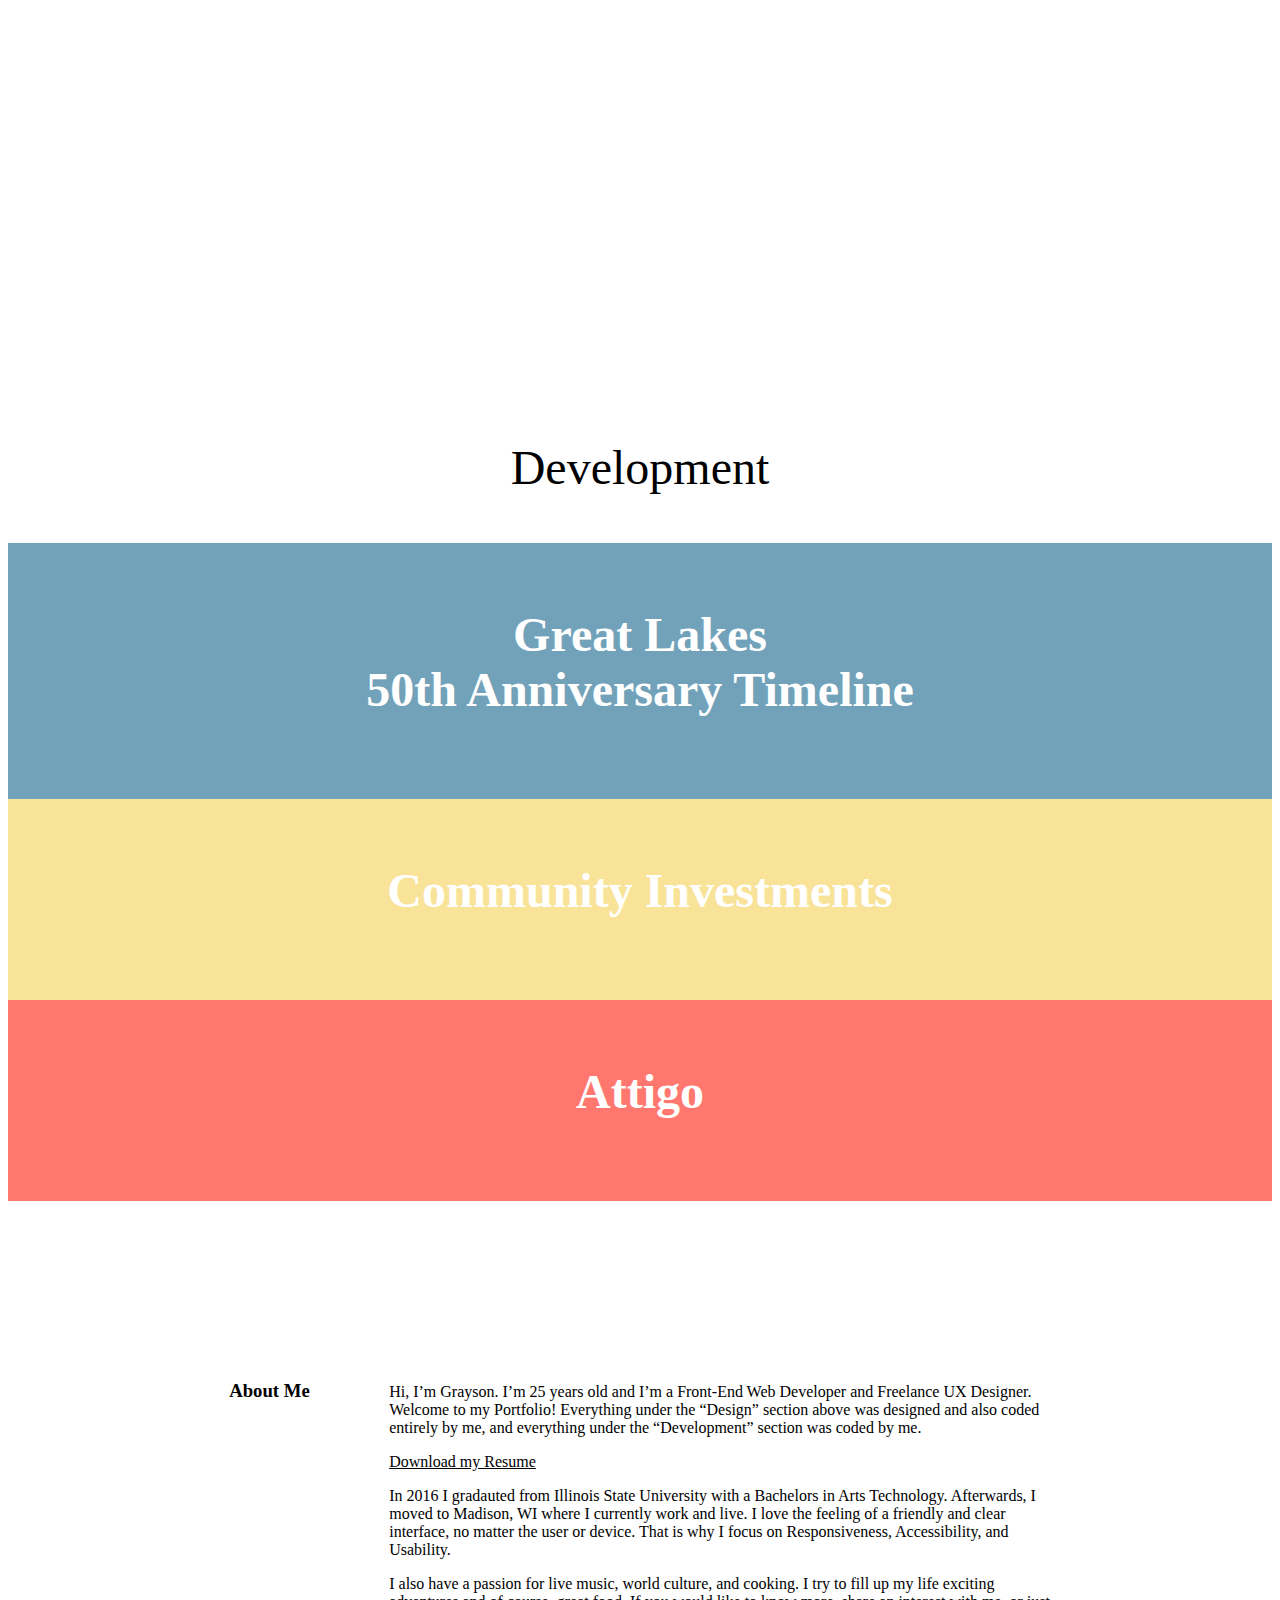
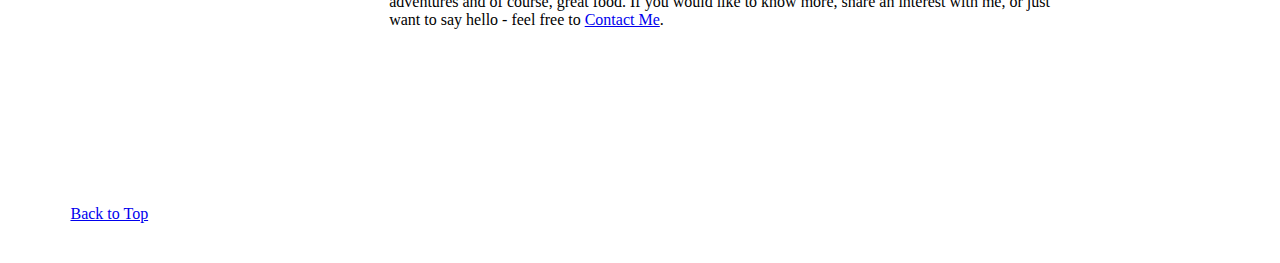
==== commit 07a54fb1: "Update index.html" ====
--- a/index.html
+++ b/index.html
@@ -6,6 +6,7 @@
   <meta name="description" content="Grayson Randall's Portfolio">
   <meta http-equiv="Content-Type" content="text/html; charset=UTF-8">
 
+  <link rel="shortcut icon" type="image/x-icon" href="/portfolio/image/favicon_u2M_icon.ico">
   <link rel="stylesheet" href="Main.css">
 
   <script type="text/javascript" src="https://code.jquery.com/jquery-3.1.1.min.js"></script>
@@ -27,7 +28,7 @@
   <div class="home-top-section">
     <h1><span class="main-header">Grayson Randall</span> <br /><span class="underbrow">Design & Development</span></h1>
 
-    <img src="/portfolio/image/arrow-black.png" />
+    <img class="arrow" src="/portfolio/image/arrow-black.png" />
 
     <p id="work">Design</p>
   </div>
--- a/Main.css
+++ b/Main.css
@@ -44,7 +44,6 @@
 
 .home-top-section h1 {
   padding-top: 20%;
-  margin-bottom: 35%;
 }
 
 .main-header {
@@ -57,6 +56,12 @@
   display: inline-block;
   padding-top: 0.1rem;
   opacity: 0;
+}
+
+.arrow {
+  max-width: 4rem;
+  margin-top: 10rem;
+  margin-bottom: 35%;
 }
 
 .home-top-section p {
@@ -155,7 +160,7 @@
 }
 
 .dev-header-home {
-  margin-top: 15rem;
+  margin-top: 30rem;
   font-size: 3rem;
 }
 
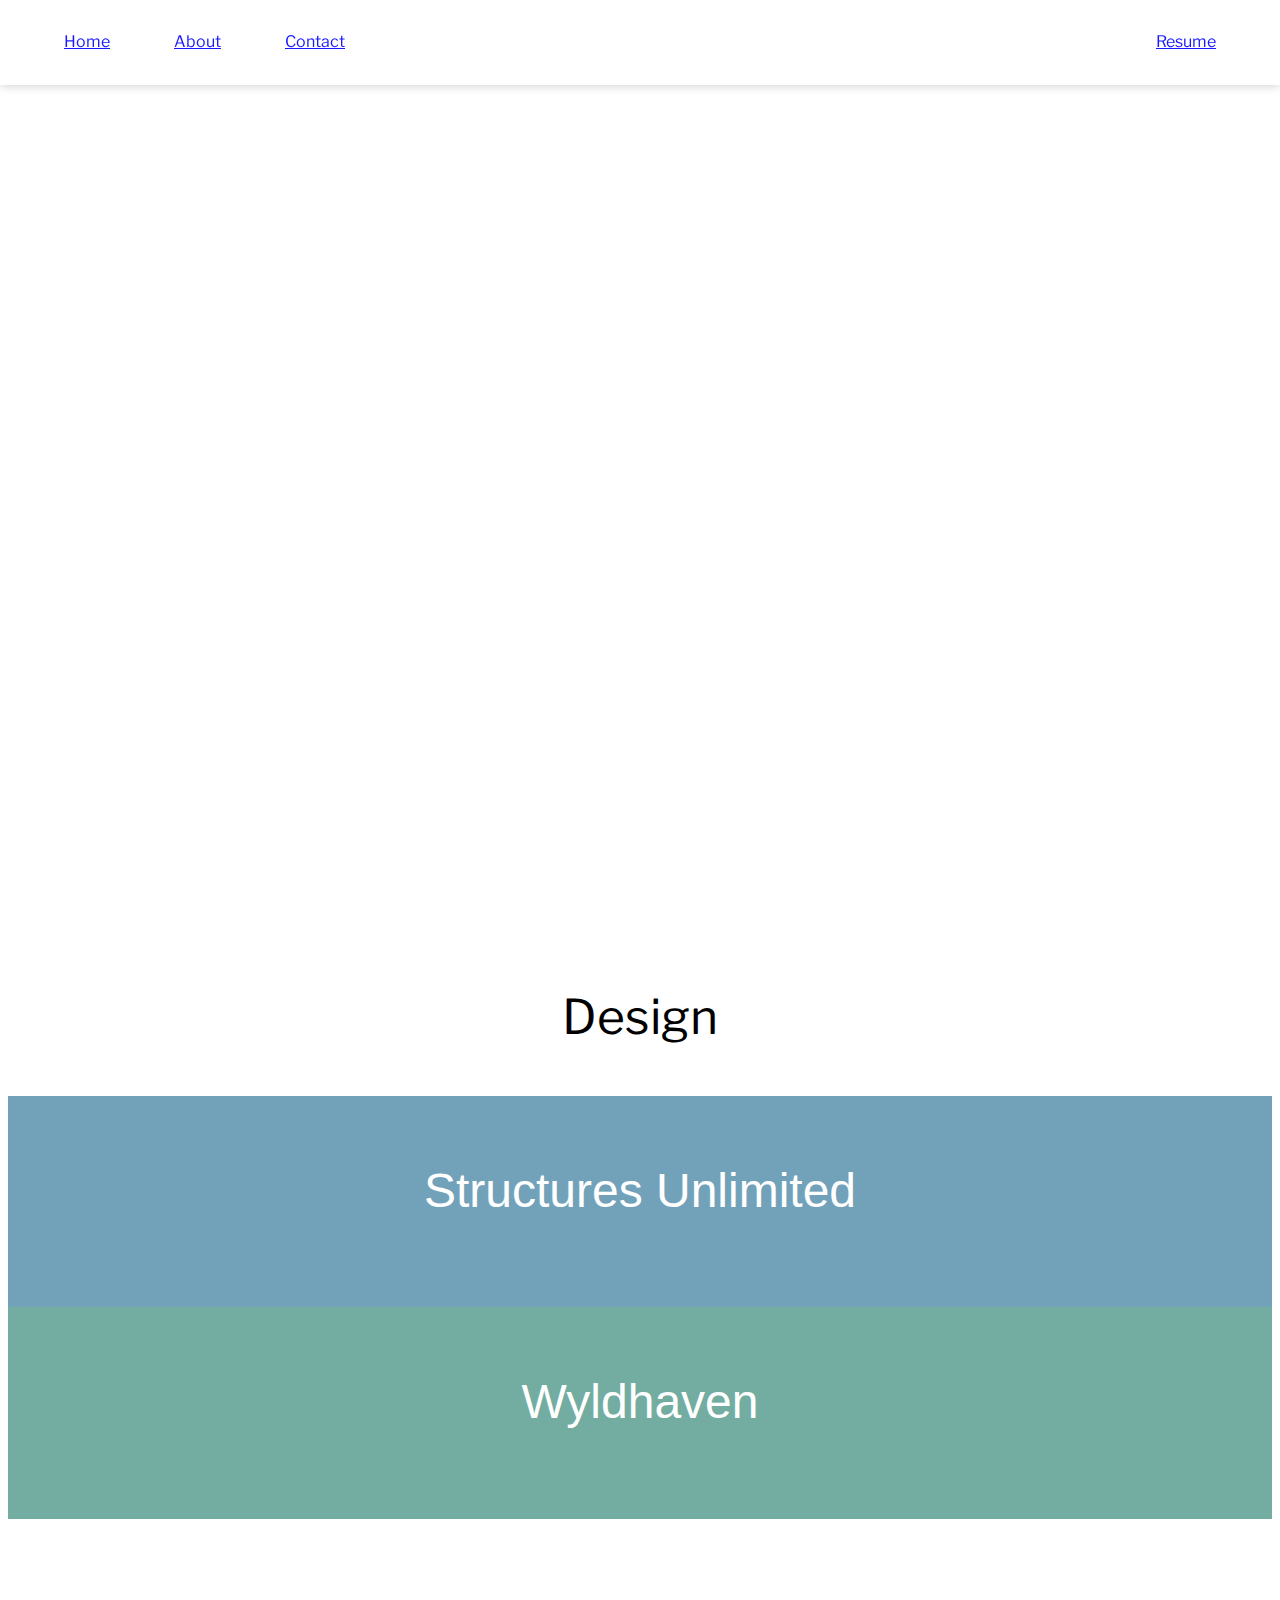
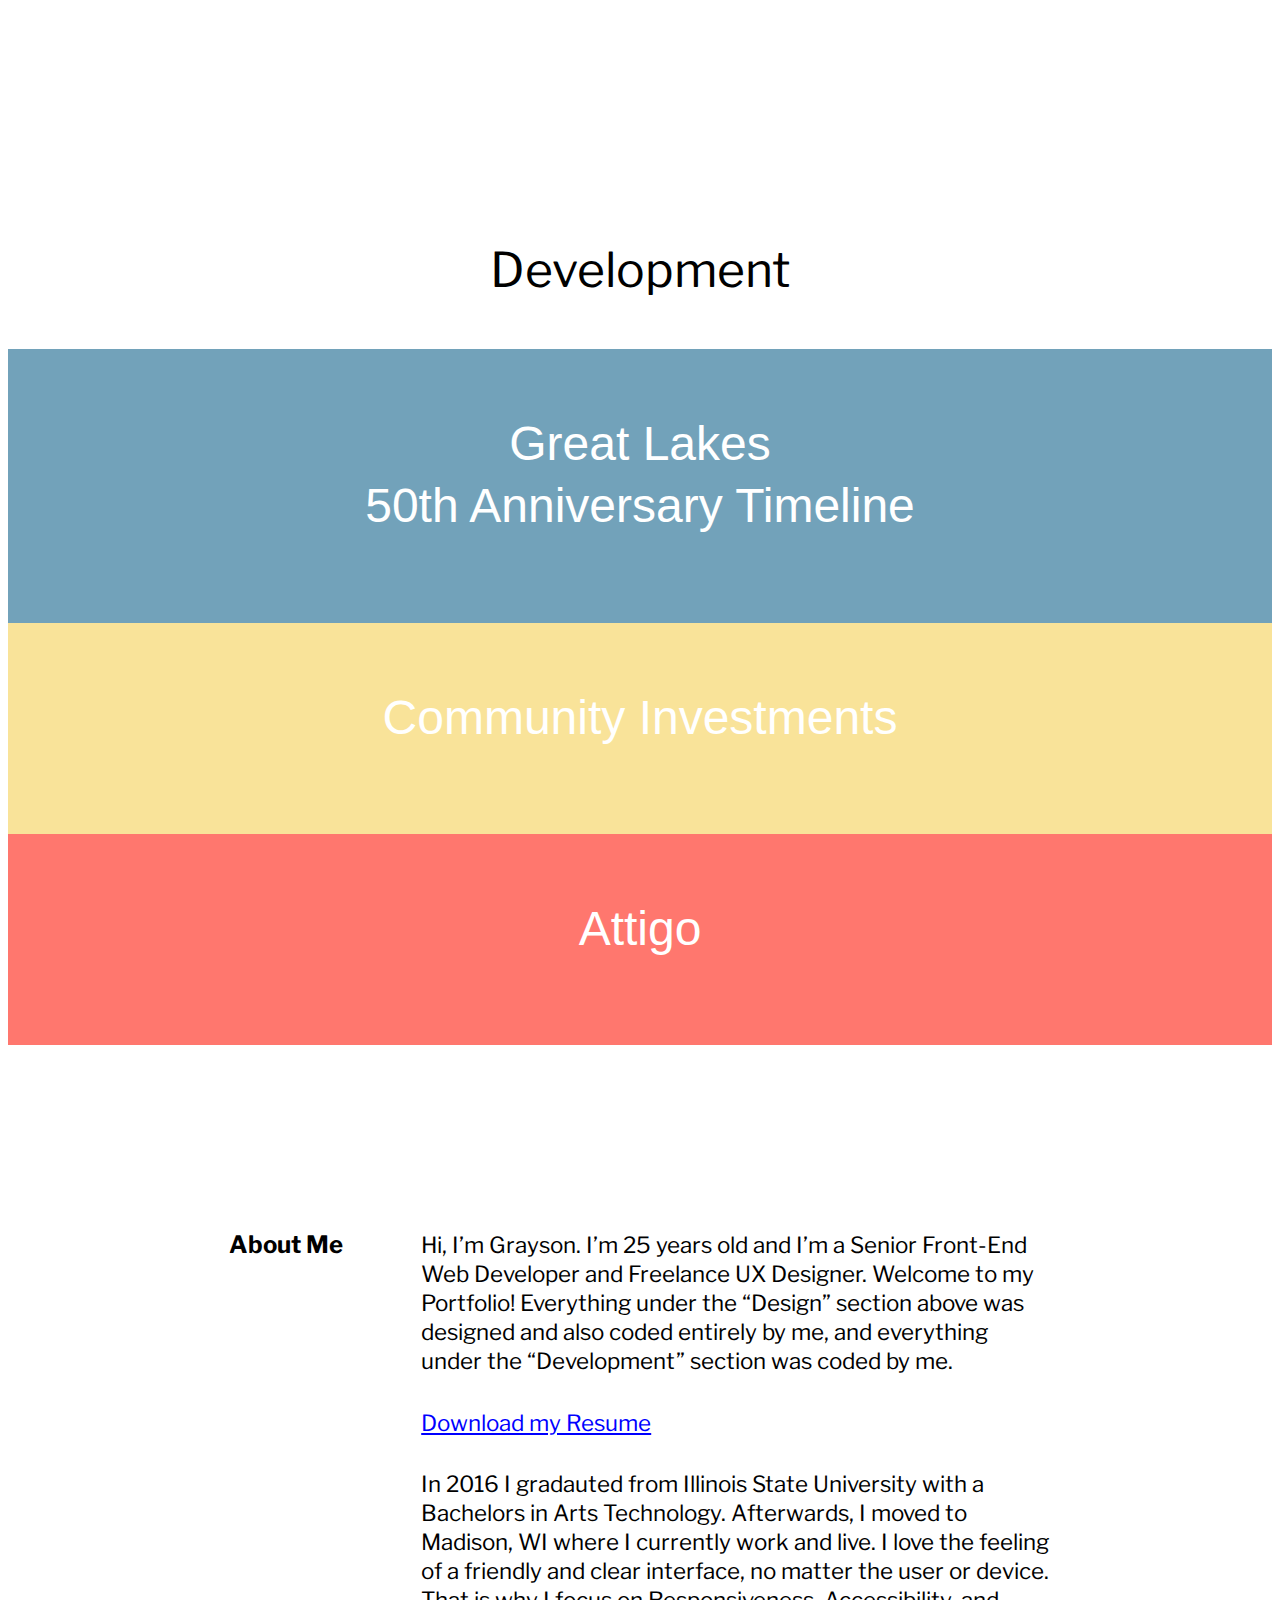
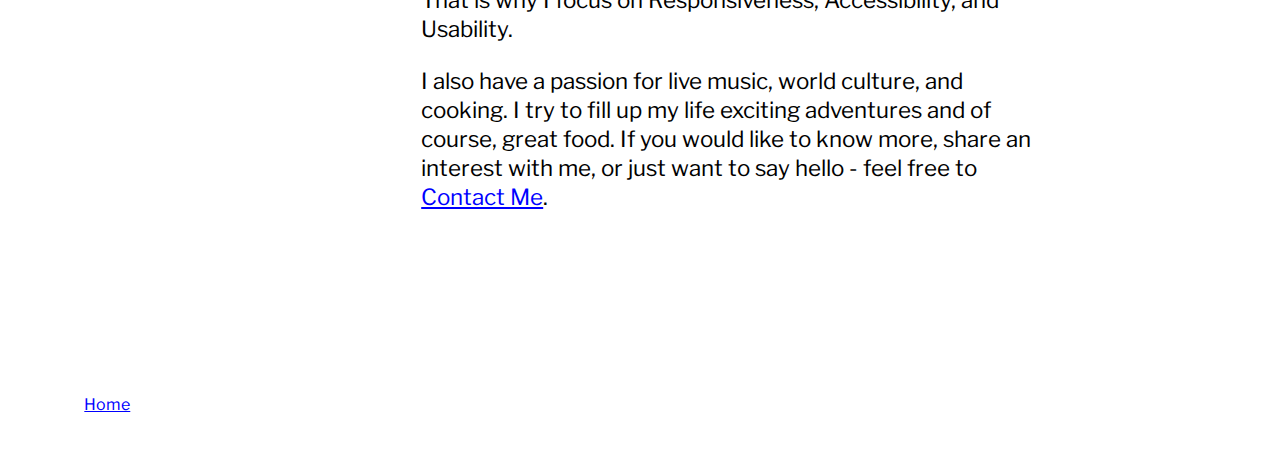
==== commit 962d3701: "Update index.html" ====
--- a/index.html
+++ b/index.html
@@ -5,8 +5,10 @@
   <meta name="keywords" content="grayson, randall, grayson randall, design, development, portfolio, grayson randall design, grayson randall portfolio">
   <meta name="description" content="Grayson Randall's Portfolio">
   <meta http-equiv="Content-Type" content="text/html; charset=UTF-8">
+  <meta name="viewport" content="width=device-width,initial-scale=1.0">
 
   <link rel="shortcut icon" type="image/x-icon" href="/portfolio/image/favicon_u2M_icon.ico">
+  <link href="https://fonts.googleapis.com/css?family=Libre+Franklin" rel="stylesheet">
   <link rel="stylesheet" href="Main.css">
 
   <script type="text/javascript" src="https://code.jquery.com/jquery-3.1.1.min.js"></script>
@@ -18,23 +20,27 @@
 
     <div class="navigation">
       <ul>
+        <li><a href="#top">Home</a></li>
         <li><a href="#about">About</a></li>
         <li><a href="mailto:graysonrandallwebdev@gmail.com">Contact</a></li>
         <li><a href="#">Resume</a></li>
-        <li><a href="#work">Work</a></li>
       </ul>
     </div>
 
   <div class="home-top-section">
     <h1><span class="main-header">Grayson Randall</span> <br /><span class="underbrow">Design & Development</span></h1>
 
-    <img class="arrow" src="/portfolio/image/arrow-black.png" />
+    <div class="arrow-wrapper">
+      <img class="arrow" src="/portfolio/image/arrow-black.png" />
+    </div>
 
     <p id="work">Design</p>
   </div>
 
     <div class="showcase-box home-su-box">
         <h2>Structures Unlimited</h2>
+        <p class="mobile-cover-links"><a target="_blank" href="http://structuresunlimitedpc.com/">See the Site</a></p>
+        <p class="mobile-cover-links"><a href="process-page-su.html">See the Process</a></p>
         <img src="/portfolio/image/homepage-su.png" alt="" />
         <div class="cover"></div>
         <p class="cover-links"><a target="_blank" href="http://structuresunlimitedpc.com/">See the Site</a></p>
@@ -43,9 +49,11 @@
 
    <div class="showcase-box home-wh-box">
       <h2>Wyldhaven</h2>
+      <p class="mobile-cover-links"><a target="_blank" href="https://wyldhaven.github.io/wyldhaven/wyldhaven.html">See the Site</a></p>
+      <p class="mobile-cover-links"><a href="process-page-wh.html">See the Process</a></p>
       <img src="/portfolio/image/homepage-wh.png" alt="" />
       <div class="cover"></div>
-      <p class="cover-links"><a target="_blank" href="">See the Site</a></p>
+      <p class="cover-links"><a target="_blank" href="https://wyldhaven.github.io/wyldhaven/wyldhaven.html">See the Site</a></p>
       <p class="cover-links"><a href="process-page-wh.html">See the Process</a></p>
     </div>
 
@@ -53,6 +61,7 @@
 
     <div class="showcase-box home-anni-box">
       <h2>Great Lakes <br />50th Anniversary Timeline</h2>
+      <p class="mobile-cover-links"><a target="_blank" href="https://home.mygreatlakes.org/web/about/gl/timeline">See the Site</a></p>
       <img src="/portfolio/image/homepage-tm.png" alt="" />
       <div class="cover"></div>
       <p class="cover-links"><a target="_blank" href="https://home.mygreatlakes.org/web/about/gl/timeline">See the Site</a></p>
@@ -60,6 +69,7 @@
 
     <div class="showcase-box home-ci-box">
       <h2>Community Investments</h2>
+      <p class="mobile-cover-links"><a target="_blank" href="https://community.mygreatlakes.org/">See the Site</a></p>
       <img src="/portfolio/image/homepage-ci.png" alt="" />
       <div class="cover"></div>
       <p class="cover-links"><a target="_blank" href="https://community.mygreatlakes.org/">See the Site</a></p>
@@ -67,6 +77,7 @@
 
     <div class="showcase-box home-att-box">
       <h2>Attigo</h2>
+      <p class="mobile-cover-links"><a target="_blank" href="https://www.attigo.com/">See the Site</a></p>
       <img src="/portfolio/image/homepage-att.png" alt="" />
       <div class="cover"></div>
       <p class="cover-links"><a target="_blank" href="https://www.attigo.com/">See the Site</a></p>
@@ -78,8 +89,8 @@
         <h3 id="about">About Me</h3>
       </div>
       <div>
-        <p>Hi, I’m Grayson. I’m 25 years old and I’m a Front-End Web Developer and Freelance UX Designer. Welcome to my Portfolio! Everything under the “Design” section above was designed and also coded entirely by me, and everything under the “Development” section was coded by me.</p>
-        <p><a href="">Download my Resume</a></p>
+        <p>Hi, I’m Grayson. I’m 25 years old and I’m a Senior Front-End Web Developer and Freelance UX Designer. Welcome to my Portfolio! Everything under the “Design” section above was designed and also coded entirely by me, and everything under the “Development” section was coded by me.</p>
+        <p class="resume-link"><a href="">Download my Resume</a></p>
         <p>In 2016 I gradauted from Illinois State University with a Bachelors in Arts Technology. Afterwards, I moved to Madison, WI where I currently work and live. I love the feeling of a friendly and clear interface, no matter the user or device. That is why I focus on Responsiveness, Accessibility, and Usability.</p>
         <p>I also have a passion for live music, world culture, and cooking. I try to fill up my life exciting adventures and of course, great food. If you would like to know more, share an interest with me, or just want to say hello - feel free to <a href="mailto:graysonrandallwebdev@gmail.com">Contact Me</a>.</p>
       </div>
@@ -89,8 +100,10 @@
 
   <div class="footer footer-home">
     <ul>
-      <li><a href="#top">Back to Top</a></li>
+      <li><a href="#top">Home</a></li>
+      <li class="linkedin"><a href="https://www.linkedin.com/in/graysonrandall/" target="_blank"><img src="/portfolio/image/linkedin.png" alt="" /></a></li>
     </ul>
+
   </div>
 
 </div>
--- a/Main.css
+++ b/Main.css
@@ -1,5 +1,14 @@
+a {
+  color: blue;
+}
+
 a:visited {
-  color: inherit;
+  color: blue;
+}
+
+body {
+  font-family: 'Libre Franklin', sans-serif;
+  line-height: 1.3;
 }
 
 .outer-wrapper {
@@ -15,7 +24,7 @@
 }
 
 .navigation {
-  padding: 1rem 2rem;
+  padding: 1rem 1rem;
   position: fixed;
   top: 0;
   background: #fff;
@@ -26,24 +35,65 @@
   opacity: .9;
 }
 
+@media only screen and (min-width: 26.25rem) {
+  .navigation {
+    padding: 1rem 2rem;
+  }
+}
+
 .navigation ul {
   padding: 0;
   display: flex;
   align-items: center;
+  justify-content: center;
+}
+
+@media only screen and (min-width: 26.25rem) {
+  .navigation ul {
+    justify-content: inherit;
+  }
 }
 
 .navigation ul li:last-child {
-  margin-right: 2rem;
-  margin-left: auto;
+  margin-right: 1rem;
+  margin-left: 1rem;
+}
+
+@media only screen and (min-width: 26.25rem) {
+  .navigation ul li:last-child {
+    margin-left: auto;
+    margin-right: 2rem;
+  }
 }
 
 .navigation ul li {
   list-style-type: none;
-  margin: 0 2rem;
+  margin: 0 1rem;
+}
+
+@media only screen and (min-width: 26.25rem) {
+  .navigation ul li {
+    margin: 0 2rem;
+  }
 }
 
 .home-top-section h1 {
-  padding-top: 20%;
+  padding-top: 15rem;
+  font-size: 1.5rem;
+  margin-bottom: 70%;
+}
+
+@media only screen and (min-width: 23.75rem) {
+  .home-top-section h1  {
+    font-size: 2rem;
+  }
+}
+
+@media only screen and (min-width: 26.25rem) {
+  .home-top-section h1 {
+    padding-top: 20rem;
+    margin-bottom: inherit;
+  }
 }
 
 .main-header {
@@ -58,10 +108,33 @@
   opacity: 0;
 }
 
+.arrow-wrapper {
+  opacity: 0;
+}
+
 .arrow {
   max-width: 4rem;
   margin-top: 10rem;
-  margin-bottom: 35%;
+  margin-bottom: 25%;
+  opacity: 0;
+  display: none;
+  -webkit-animation: pulse 5s infinite;
+  animation: pulse 5s infinite;
+}
+
+@media only screen and (min-width: 26.25rem) {
+  .arrow {
+    display: inline;
+  }
+}
+
+@keyframes pulse {
+    0%, 100% {
+        opacity: 0.2;
+    }
+    50% {
+        opacity: 0.5;
+    }
 }
 
 .home-top-section p {
@@ -76,16 +149,57 @@
 }
 
 .showcase-box img {
-  max-width: 45rem;
+  max-width: 16rem;
   margin-bottom: -.3rem;
   box-shadow: 2px 3px 7px 0px #333;
   border-radius: 16px 16px 0 0;
+  border-radius: 5px 5px 0 0;
+  margin-top: 4%;
+}
+
+@media only screen and (min-width: 23.75rem) {
+  .showcase-box img {
+    max-width: 18rem;
+  }
+}
+
+@media only screen and (min-width: 26.25rem) {
+  .showcase-box img {
+    max-width: 35rem;
+  }
+}
+
+@media only screen and (min-width: 41.875rem) {
+  .showcase-box img {
+    max-width: 45rem;
+  }
+}
+
+@media only screen and (min-width: 65.625rem) {
+  .showcase-box img {
+    border-radius: 16px 16px 0 0;
+    margin-top: 0;
+  }
 }
 
 .showcase-box h2 {
-  padding: 4rem 0;
+  padding: 4rem 0 0;
   margin: 0;
-  font-size: 3rem;
+  font-size: 2rem;
+  font-family: "Arial Rounded MT Bold", "Helvetica Rounded", Arial, sans-serif;
+  font-weight: normal;
+}
+
+@media only screen and (min-width: 26.25rem) {
+  .showcase-box h2 {
+    font-size: 3rem;
+  }
+}
+
+@media only screen and (min-width: 65.625rem) {
+  .showcase-box h2 {
+    padding: 4rem 0;
+  }
 }
 
 .cover-links {
@@ -102,8 +216,23 @@
   font-size: 1.8rem;
 }
 
+.mobile-cover-links {
+  display: block;
+}
+
+.mobile-cover-links a {
+  color: #fff;
+}
+
+@media only screen and (min-width: 65.625rem) {
+  .mobile-cover-links {
+    display: none;
+  }
+}
+
 .cover-links a {
   text-decoration: none;
+  color: #fff;
 }
 
 .cover-links a:hover {
@@ -128,7 +257,13 @@
 }
 
 .showcase-box:hover .cover {
-  display: block;
+  display: none;
+}
+
+@media only screen and (min-width: 65.625rem) {
+  .showcase-box:hover .cover {
+    display: block;
+  }
 }
 
 .showcase-box .cover-links {
@@ -136,7 +271,13 @@
 }
 
 .showcase-box:hover .cover-links {
-  display: block;
+  display: none;
+}
+
+@media only screen and (min-width: 65.625rem) {
+  .showcase-box:hover .cover-links {
+    display: block;
+  }
 }
 
 .home-su-box {
@@ -160,8 +301,14 @@
 }
 
 .dev-header-home {
-  margin-top: 30rem;
+  margin-top: 12rem;
   font-size: 3rem;
+}
+
+@media only screen and (min-width: 26.25rem) {
+  .dev-header-home {
+    margin-top: 20rem;
+  }
 }
 
 .home-about-wrapper {
@@ -170,16 +317,38 @@
 
 .about-section-spacer {
   text-align: left;
-  max-width: 65%;
+  max-width: 80%;
   margin: 2rem auto;
-  display: flex;
+  display: block;
   align-items: baseline;
+}
+
+@media only screen and (min-width: 26.25rem) {
+  .about-section-spacer {
+    display: flex;
+    max-width: 65%;
+  }
+}
+
+.about-section-spacer p {
+  font-size: 1.4rem;
 }
 
 .about-section-spacer h3 {
   width: 100%;
   min-width: 8rem;
-  margin-right: 2rem;
+  margin-right: 4rem;
+  font-size: 2.5rem;
+}
+
+@media only screen and (min-width: 26.25rem) {
+  .about-section-spacer h3 {
+    font-size: 1.5rem;
+  }
+}
+
+.resume-link {
+  margin: 2rem 0;
 }
 
 .su-wrapper , .wh-wrapper {
@@ -187,8 +356,40 @@
 }
 
 .text-spacer {
-  width: 70%;
-  margin: 0 auto 0 7rem;
+  width: 80%;
+  margin: 0 auto;
+}
+
+@media only screen and (min-width: 65.625rem) {
+  .text-spacer {
+    margin: 0 auto 0 7rem;
+  }
+}
+
+.text-spacer p {
+  font-size: 1.4rem;
+}
+
+.text-spacer h2 {
+  font-size: 2rem;
+}
+
+.before-after p {
+  font-size: 1.4rem;
+}
+
+.before-after h2 {
+  font-size: 2rem;
+}
+
+.wh-progress-content {
+  margin-top: 4rem;
+}
+
+@media only screen and (min-width: 26.25rem) {
+  .wh-progress-content {
+    margin-top: 6rem;
+  }
 }
 
 .text-spacer-center {
@@ -196,12 +397,22 @@
   margin: 0 auto;
 }
 
+.text-spacer-center p {
+  font-size: 1.4rem;
+}
+
 .wh-mockups {
   margin-bottom: 8rem;
 }
 
 .wh-mockups img {
-  width: 90%;
+  width: 100%;
+}
+
+@media only screen and (min-width: 65.625rem) {
+  .wh-mockups img {
+    width: 90%;
+  }
 }
 
 .process-page-header {
@@ -227,6 +438,16 @@
   text-decoration: underline;
 }
 
+.wh-main-box h2 {
+  text-decoration: underline;
+}
+
+@media only screen and (min-width: 65.625rem) {
+  .wh-main-box h2 {
+    text-decoration: none;
+  }
+}
+
 .wh-main-box:hover {
   opacity: .9;
 }
@@ -235,12 +456,46 @@
   text-decoration: underline;
 }
 
+.su-main-box h2 {
+  text-decoration: underline;
+}
+
+@media only screen and (min-width: 65.625rem) {
+  .su-main-box h2 {
+    text-decoration: none;
+  }
+}
+
 .su-main-box:hover {
   opacity: .9;
 }
 
+.su-main-box {
+  margin-top: 6rem;
+}
+
+@media only screen and (min-width: 65.625rem) {
+  .su-main-box {
+    margin-top: 0;
+  }
+}
+
 .su-page-box , .wh-page-box {
   padding-top: 4rem;
+}
+
+.wh-page-box {
+  margin-bottom: 2rem;
+}
+
+.su-page-box {
+  margin-bottom: 5rem;
+}
+
+@media only screen and (min-width: 26.25rem) {
+  .wh-page-box {
+    margin-bottom: inherit;
+  }
 }
 
 .su-page-box img , .wh-page-box img {
@@ -250,48 +505,116 @@
 .su-page-box img:first-child {
   margin-left: -1rem;
   margin-right: 1rem;
-  border-radius: 0;
+  display: none;
+}
+
+@media only screen and (min-width: 65.625rem) {
+  .su-page-box img:first-child {
+    display: inline;
+    border-radius: 0;
+  }
 }
 
 .su-page-box img:last-child {
-  min-width: 38.34rem;
+  min-width: 17rem;
   border-radius: 0;
   box-shadow: none;
 }
 
+@media only screen and (min-width: 26.25rem) {
+  .su-page-box img:last-child {
+    min-width: 38.34rem;
+  }
+}
+
 .wh-page-box img:first-child {
-  margin-left: -1rem;
-  margin-right: 1rem;
+  margin-left: 0;
+  margin-right: 0;
+  margin-top: -2rem;
+  margin-bottom: 1rem;
+}
+
+@media only screen and (min-width: 65.625rem) {
+  .wh-page-box img:first-child {
+    margin-left: -1rem;
+    margin-right: 1rem;
+    margin-top: inherit;
+    margin-bottom: inherit;
+  }
 }
 
 .su-layout-box {
-  padding-top: 4rem;
+  padding-top: 1rem;
+  margin-bottom: 6rem;
 }
 
 .su-layout-box .images {
-  display: flex;
+  display: inherit;
   margin: 0 auto;
   width: fit-content;
   width: -moz-fit-content;
 }
 
+@media only screen and (min-width: 65.625rem) {
+  .su-layout-box .images {
+    display: flex;
+    align-items: center;
+  }
+}
+
 .su-layout-box .images img {
   border-radius: 0;
   box-shadow: none;
-  max-width: 53rem;
+  max-width: 16rem;
+}
+
+@media only screen and (min-width: 23.75rem) {
+  .su-layout-box .images img {
+    max-width: 20rem;
+  }
+}
+
+@media only screen and (min-width: 26.25rem) {
+  .su-layout-box .images img {
+    max-width: 40rem;
+  }
+}
+
+@media only screen and (min-width: 65.625rem) {
+  .su-layout-box .images img {
+    max-width: 53rem;
+  }
 }
 
 .su-layout-box .images a {
-  margin: 4rem 2rem 2rem auto;
-}
-
-.su-layout-box a:last-child img {
+  margin: 0rem auto 2rem auto;
+}
+
+@media only screen and (min-width: 26.25rem) {
+  .su-layout-box .images a {
+    margin: 4rem 2rem 2rem auto;
+  }
+}
+
+.su-layout-box a.second img {
   box-shadow: 2px 3px 7px 0px #333;
-  max-width: 18rem;
+  max-width: 13rem;
+}
+
+@media only screen and (min-width: 23.75rem) {
+  .su-layout-box a.second img {
+    max-width: 18rem;
+  }
 }
 
 .su-layout-box .images a:last-child {
-  margin: auto auto auto 2rem;
+  margin: 2rem auto;
+}
+
+@media only screen and (min-width: 65.625rem) {
+  .su-layout-box .images a:last-child {
+    margin: auto auto auto 2rem;
+  }
 }
 
 .su-layout-box a {
@@ -305,6 +628,7 @@
   width: -moz-fit-content;
   display: table;
   text-transform: uppercase;
+  color: #fff;
 }
 
 .site-wrapper-link {
@@ -312,22 +636,75 @@
   color: #fff;
 }
 
+.functionality-header {
+  display: none;
+}
+
+.functionality-header-mobile {
+  display: inherit;
+  margin-top: 6rem;
+}
+
+@media only screen and (min-width: 64.375rem) {
+  .functionality-header {
+    margin-top: 4rem;
+    font-size: 2rem;
+    display: inherit;
+  }
+
+  .functionality-header-mobile {
+    display: none;
+  }
+}
+
 .interview-section {
   text-align: center;
+  margin-bottom: 6rem;
+  margin-top: 2.4%;
 }
 
 .interview-section img {
-  max-width: 25rem;
-  margin-right: 2rem;
+  max-width: 15rem;
+  margin-right: 0;
+}
+
+@media only screen and (min-width: 26.25rem) {
+  .interview-section img {
+    max-width: 25rem;
+  }
+}
+
+@media only screen and (min-width: 41.875rem) {
+  .interview-section img {
+    margin-right: 2rem;
+  }
 }
 
 .interview-section a:last-child img {
-  max-width: 26.26rem;
+  max-width: 15rem;
   margin-right: 0;
 }
 
+@media only screen and (min-width: 26.25rem) {
+  .interview-section a:last-child img {
+    max-width: 25rem;
+  }
+}
+
+@media only screen and (min-width: 41.875rem) {
+  .interview-section a:last-child img {
+    max-width: 26.26rem;
+  }
+}
+
 .before-after {
-  margin-top: 5rem;
+  margin-top: 1rem;
+}
+
+@media only screen and (min-width: 26.25rem) {
+  .before-after {
+    margin-top: 6.5rem;
+  }
 }
 
 .before-after img {
@@ -335,57 +712,173 @@
 }
 
 .before-after .top {
-  display: flex;
+  display: inherit;
+  margin: 0 2rem;
+}
+
+@media only screen and (min-width: 65.625rem) {
+  .before-after .top {
+    display: flex;
+  }
 }
 
 .before-after .top .content {
   display: inline-block;
-  width: 30rem;
+  width: auto;
   text-align: left;
-  padding-left: 3rem;
+  padding-left: 0;
+}
+
+@media only screen and (min-width: 26.25rem) {
+  .before-after .top .content {
+    width: 30rem;
+  }
+}
+
+@media only screen and (min-width: 65.625rem) {
+  .before-after .top .content {
+    padding-left: 3rem;
+  }
 }
 
 .before-after .top img {
-  max-width: 45rem;
+  max-width: 14rem;
   max-height: 30rem;
   display: inline-block;
 }
 
+@media only screen and (min-width: 23.75rem) {
+  .before-after .top img {
+    max-width: 17rem;
+  }
+}
+
+@media only screen and (min-width: 26.25rem) {
+  .before-after .top img {
+    max-width: 30rem;
+    max-height: 21rem;
+  }
+}
+
+@media only screen and (min-width: 65.625rem) {
+  .before-after .top img {
+    max-width: inherit;
+    width: 46%;
+    height: 30%;
+    max-height: inherit;
+  }
+}
+
+@media only screen and (min-width: 85.375rem) {
+  .before-after .top img {
+    max-width: inherit;
+    width: auto;
+    height: auto;
+    max-height: 30rem;
+  }
+}
+
 .before-after .bottom {
-  display: flex;
+  display: none;
   justify-content: space-between;
   align-items: center;
-  margin: 2rem 0 7rem;
+  margin: 2rem 2rem 7rem;
+}
+
+@media only screen and (min-width: 65.625rem) {
+  .before-after .bottom {
+    display: flex;
+  }
 }
 
 .before-after .bottom img {
-  max-width: 28rem;
-  max-height: 18rem;
-}
-
-
-
-
+  max-width: 23rem;
+  max-height: 15rem;
+  height: 15rem;
+  width: 33%;
+}
+
+@media only screen and (min-width: 85.375rem) {
+  .before-after .bottom img {
+    max-width: 26rem;
+    max-height: 18rem;
+    width: 26rem;
+    height: 18rem;
+  }
+}
+
+
+
+
+.mobile-background {
+  background: url(/portfolio/image/madison-mobile.jpg);
+  position: absolute;
+  width: 100%;
+  z-index: -1;
+  height: 100%;
+  padding: 0;
+  margin: 0;
+  background-repeat: no-repeat;
+  background-position: 50% 0;
+  display: inherit;
+}
 
 .functionality-section {
+    background-image: none;
+    height: 41rem;
+    overflow: hidden;
+    position: relative;
+}
+
+@media only screen and (min-width: 26.25rem) {
+  .mobile-background {
+    background: url(/portfolio/image/Wyldhaven-background.png);
+    background-position: 50% 50%;
+  }
+}
+
+@media only screen and (min-width: 64.375rem) {
+  .functionality-section {
     background: url(/portfolio/image/Wyldhaven-background.png);
     background-repeat: no-repeat;
     background-attachment: fixed;
     background-size: cover;
-    height: 41rem;
-    overflow: hidden;
+    background-position: initial;
+  }
+
+  .mobile-background {
+    display: none;
+  }
 }
 
 .functionality-section h2 {
   color: #fff;
   text-transform: uppercase;
-  font-size: 5rem;
   position: absolute;
   left: 0;
   right: 0;
-  margin-top: 20%;
-}
-
+  margin-top: 80%;
+  font-size: 2.5rem;
+}
+
+@media only screen and (min-width: 23.75rem) {
+  .functionality-section h2 {
+    margin-top: 60%;
+  }
+}
+
+@media only screen and (min-width: 26.25rem) {
+  .functionality-section h2 {
+    margin-top: 25%;
+    font-size: 5rem;
+  }
+}
+
+@media only screen and (min-width: 65.625rem) {
+  .functionality-section h2 {
+    margin-top: 20%;
+  }
+}
 
 .featherlight .featherlight-content {
   margin: auto !important;
@@ -411,18 +904,94 @@
 
 .footer ul li {
   list-style-type: none;
-  margin: 0 0 0 2rem;
+  margin: 0;
   width: 109px;
+  padding-right: 2rem;
+}
+
+@media only screen and (min-width: 26.25rem) {
+  .footer ul li {
+    margin: 0 0 0 2rem;
+    padding-right: 0;
+  }
 }
 
 .footer ul li:last-child {
-  margin-right: 2rem;
+  margin-right: 0;
   margin-left: auto;
   width: 84px;
 }
 
-.footer-home ul li:last-child {
-  margin-left: 2rem;
+@media only screen and (min-width: 26.25rem) {
+  .footer ul li:last-child {
+    margin-right: 2rem;
+  }
+}
+
+.footer ul li.linkedin {
+  margin-left: auto;
+  margin-top: -.5rem;
+  padding-right: 21px;
+}
+
+.footer .linkedin img {
+  max-width: 3rem;
   margin-right: auto;
-  width: 113px;
-}
+  margin-left: auto;
+}
+
+.footer-home ul li.linkedin {
+  margin-left: auto;
+  margin-right: auto;
+  margin-top: -.5rem;
+}
+
+.footer-home .linkedin img {
+  max-width: 3rem;
+  margin-right: auto;
+  margin-left: calc(50% - 165px);
+}
+
+.linkedin a:hover {
+  opacity: .6;
+}
+
+.su-layout-box a.light-box-desktop {
+  display: none;
+}
+
+@media only screen and (min-width: 65.625rem) {
+  .su-layout-box a.light-box-desktop {
+    display: table;
+  }
+}
+
+.light-box-desktop {
+  display: none;
+}
+
+@media only screen and (min-width: 65.625rem) {
+  .light-box-desktop {
+    display: inherit;
+  }
+}
+
+.su-layout-box a.light-box-mobile {
+  display: inherit;
+}
+
+@media only screen and (min-width: 65.625rem) {
+  .su-layout-box a.light-box-mobile {
+    display: none;
+  }
+}
+
+.light-box-mobile {
+  display: inherit;
+}
+
+@media only screen and (min-width: 65.625rem) {
+  .light-box-mobile {
+    display: none;
+  }
+}
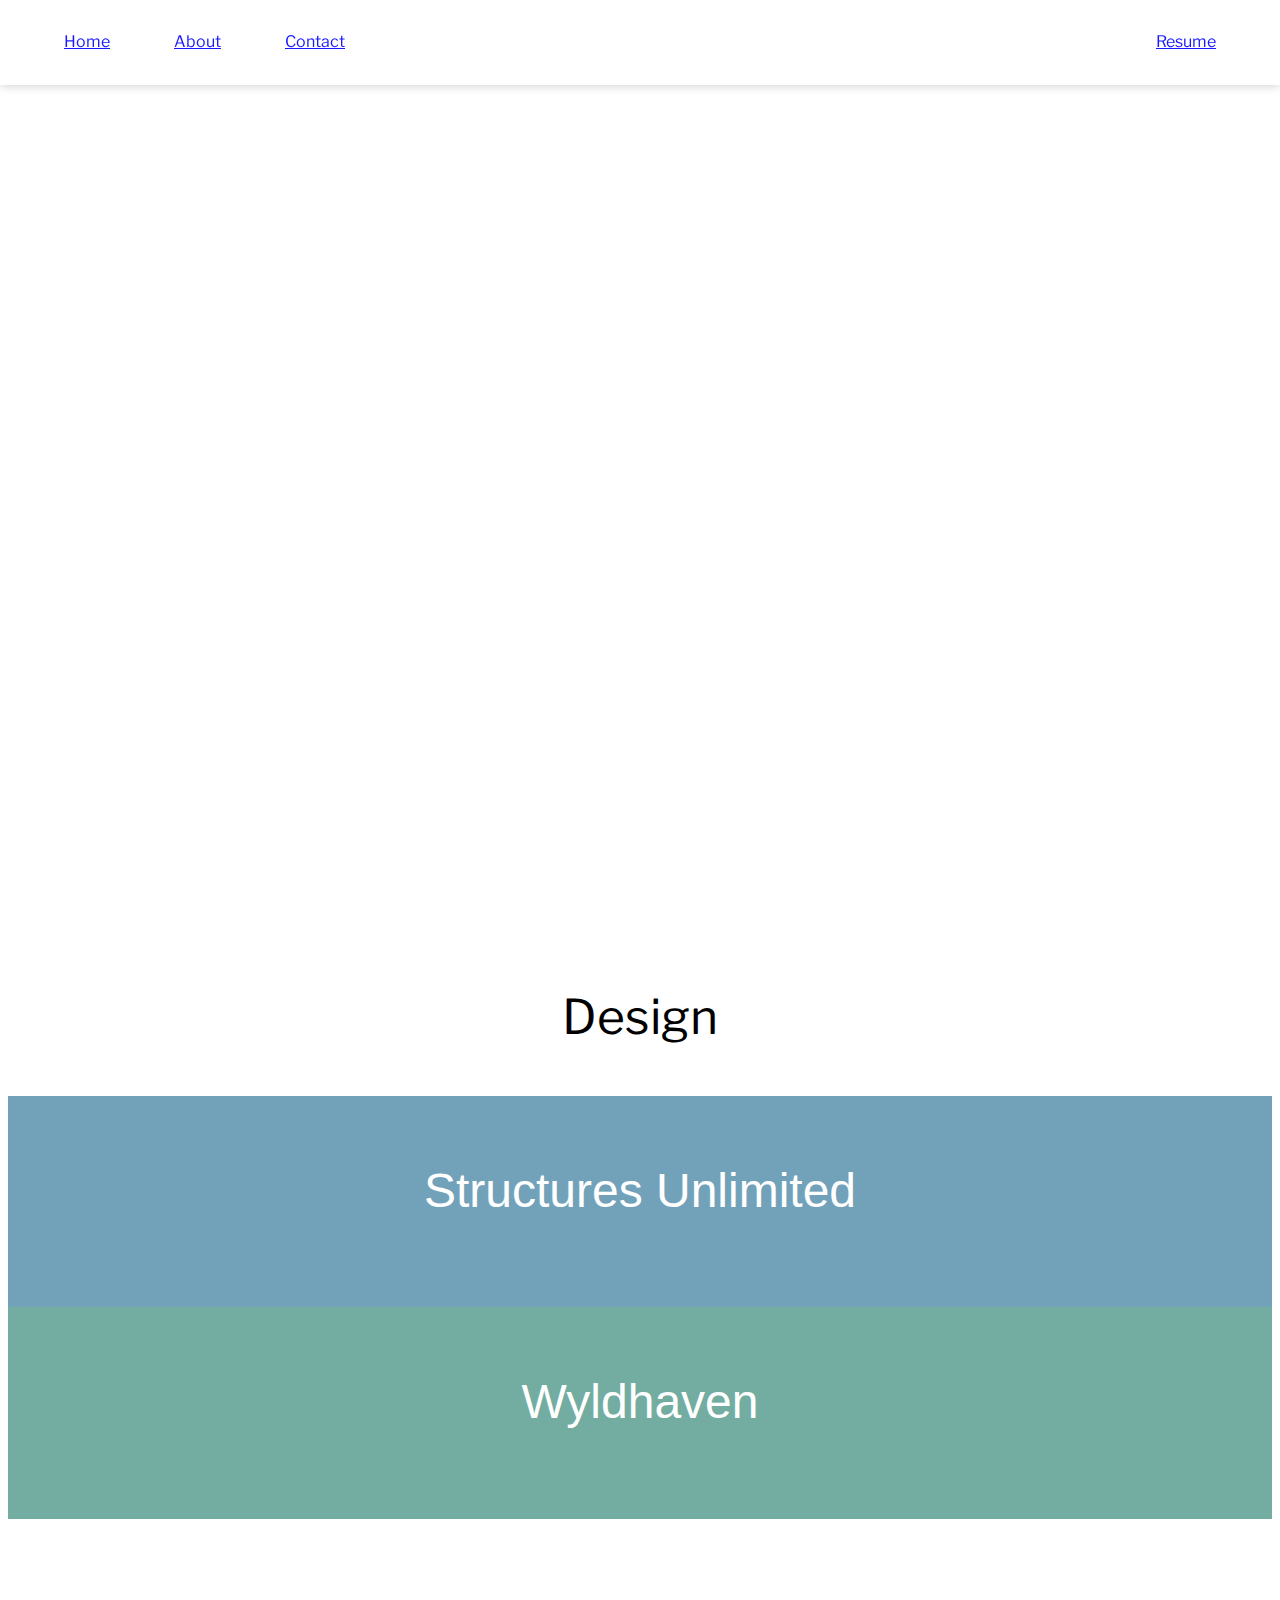
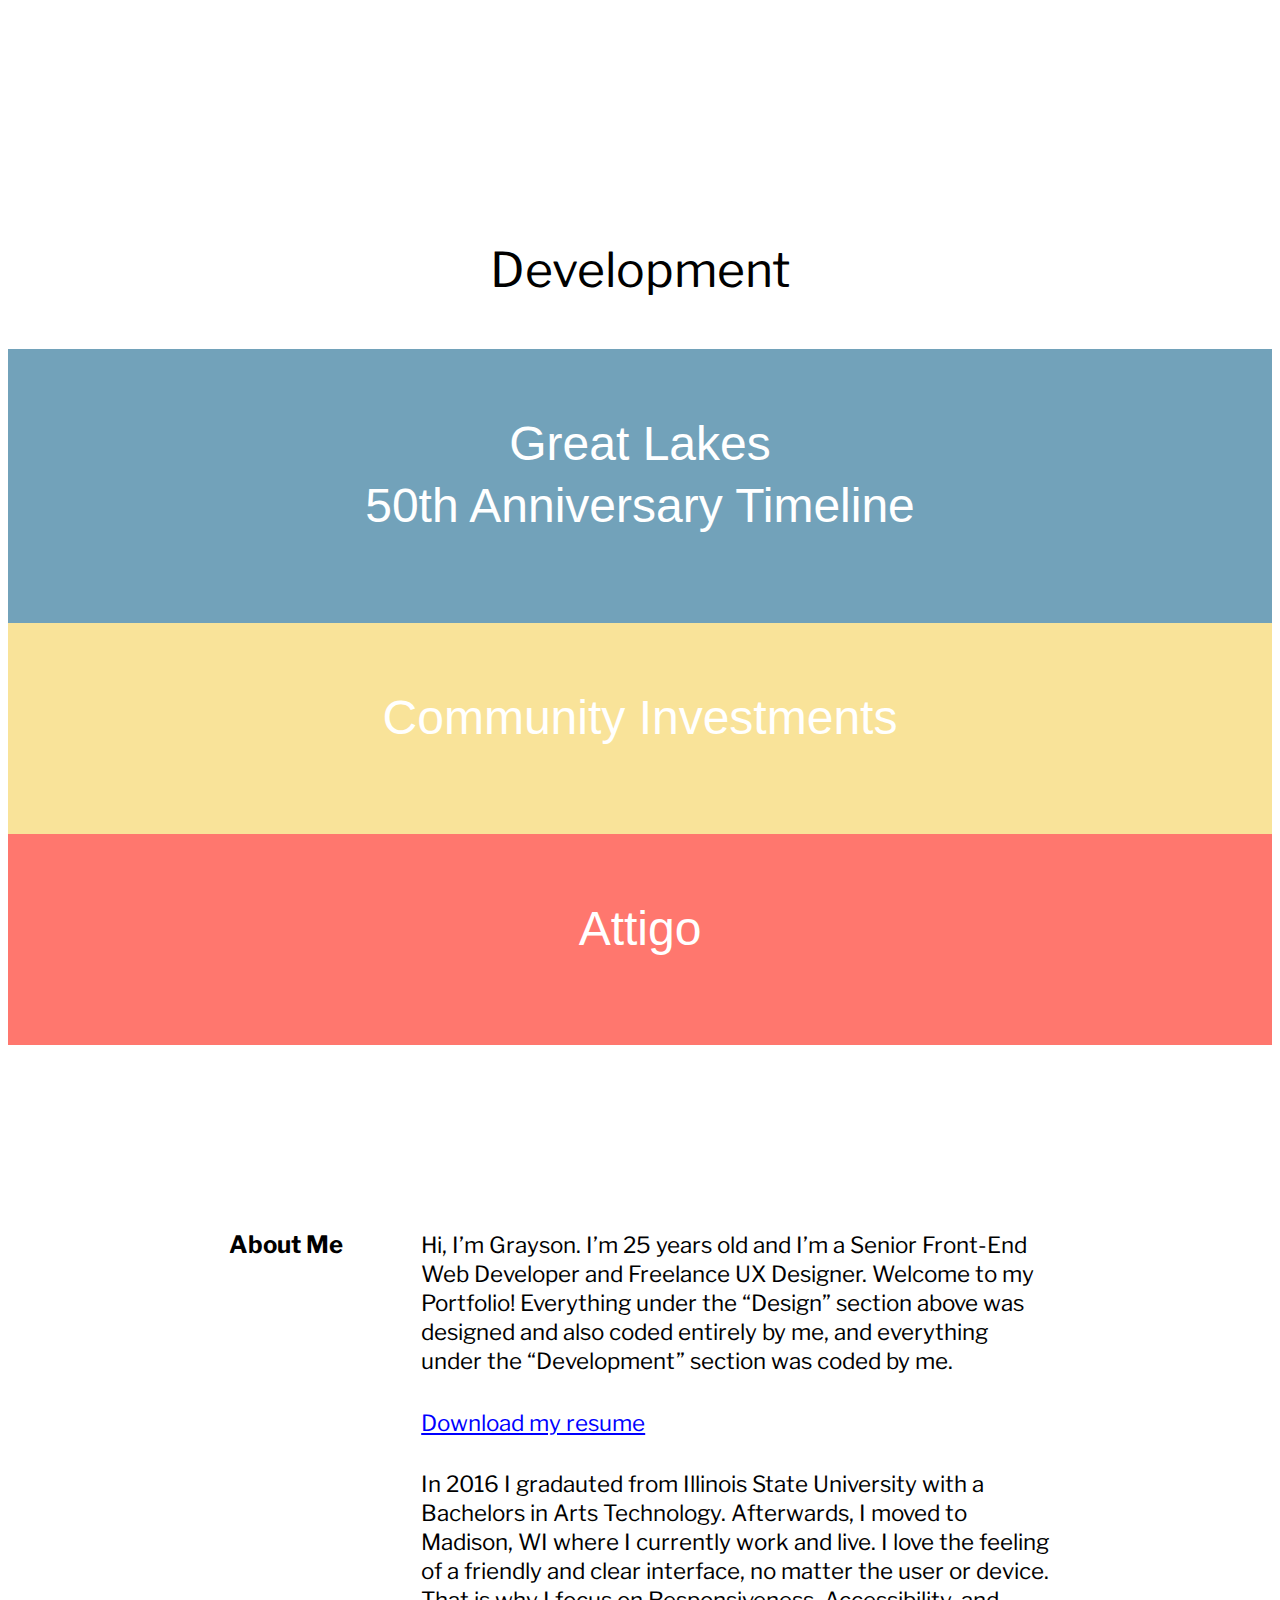
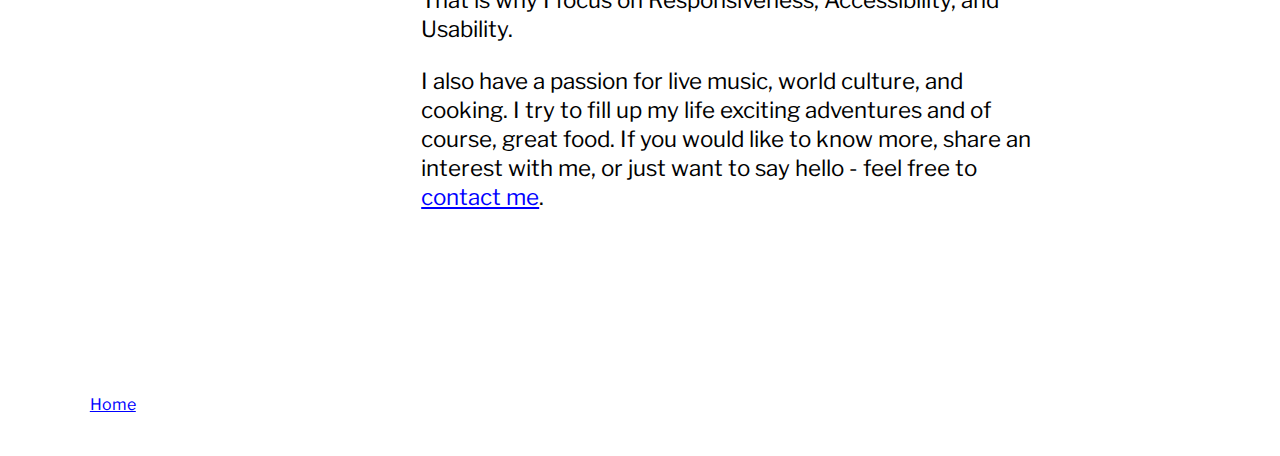
==== commit 0fca50b8: "Update index.html" ====
--- a/index.html
+++ b/index.html
@@ -90,9 +90,9 @@
       </div>
       <div>
         <p>Hi, I’m Grayson. I’m 25 years old and I’m a Senior Front-End Web Developer and Freelance UX Designer. Welcome to my Portfolio! Everything under the “Design” section above was designed and also coded entirely by me, and everything under the “Development” section was coded by me.</p>
-        <p class="resume-link"><a href="">Download my Resume</a></p>
+        <p class="resume-link"><a href="">Download my resume</a></p>
         <p>In 2016 I gradauted from Illinois State University with a Bachelors in Arts Technology. Afterwards, I moved to Madison, WI where I currently work and live. I love the feeling of a friendly and clear interface, no matter the user or device. That is why I focus on Responsiveness, Accessibility, and Usability.</p>
-        <p>I also have a passion for live music, world culture, and cooking. I try to fill up my life exciting adventures and of course, great food. If you would like to know more, share an interest with me, or just want to say hello - feel free to <a href="mailto:graysonrandallwebdev@gmail.com">Contact Me</a>.</p>
+        <p>I also have a passion for live music, world culture, and cooking. I try to fill up my life exciting adventures and of course, great food. If you would like to know more, share an interest with me, or just want to say hello - feel free to <a href="mailto:graysonrandallwebdev@gmail.com">contact me</a>.</p>
       </div>
     </div>
   </div>
--- a/Main.css
+++ b/Main.css
@@ -1,3 +1,13 @@
+@font-face {
+    font-family: "Arial Rounded MT Bold", "Helvetica Rounded", Arial, sans-serif;
+    src: /portfolio/ArialRoundedMTStd.otf;
+}
+
+@font-face {
+    font-family: 'Hiragino Kaku Gothic Std';
+    src: /portfolio/hiragino-kaku-gothic-std-w8.otf;
+}
+
 a {
   color: blue;
 }
@@ -55,8 +65,8 @@
 }
 
 .navigation ul li:last-child {
-  margin-right: 1rem;
-  margin-left: 1rem;
+  margin-right: .8rem;
+  margin-left: .8rem;
 }
 
 @media only screen and (min-width: 26.25rem) {
@@ -68,7 +78,7 @@
 
 .navigation ul li {
   list-style-type: none;
-  margin: 0 1rem;
+  margin: 0 .8rem;
 }
 
 @media only screen and (min-width: 26.25rem) {
@@ -154,12 +164,13 @@
   box-shadow: 2px 3px 7px 0px #333;
   border-radius: 16px 16px 0 0;
   border-radius: 5px 5px 0 0;
-  margin-top: 4%;
+  margin-top: 12%;
 }
 
 @media only screen and (min-width: 23.75rem) {
   .showcase-box img {
     max-width: 18rem;
+    margin-top: 4%;
   }
 }
 
@@ -323,7 +334,7 @@
   align-items: baseline;
 }
 
-@media only screen and (min-width: 26.25rem) {
+@media only screen and (min-width: 65.625rem) {
   .about-section-spacer {
     display: flex;
     max-width: 65%;
@@ -830,6 +841,28 @@
     position: relative;
 }
 
+.functionality-section h2 {
+  font-family: 'Roboto', sans-serif;
+}
+
+@media only screen and (min-width: 75rem) {
+  .functionality-section h2 {
+    font-family: 'Hiragino Kaku Gothic Std';
+  }
+}
+
+@media all and (-ms-high-contrast: none), (-ms-high-contrast: active) {
+  .functionality-section h2 {
+    font-family: 'Roboto', sans-serif;
+  }
+}
+
+@-moz-document url-prefix() {
+  .functionality-section h2 {
+    font-family: 'Roboto', sans-serif;
+  }
+}
+
 @media only screen and (min-width: 26.25rem) {
   .mobile-background {
     background: url(/portfolio/image/Wyldhaven-background.png);
@@ -905,7 +938,7 @@
 .footer ul li {
   list-style-type: none;
   margin: 0;
-  width: 109px;
+  width: 120px;
   padding-right: 2rem;
 }
 
@@ -919,7 +952,7 @@
 .footer ul li:last-child {
   margin-right: 0;
   margin-left: auto;
-  width: 84px;
+  width: 95px;
 }
 
 @media only screen and (min-width: 26.25rem) {
@@ -987,7 +1020,7 @@
 }
 
 .light-box-mobile {
-  display: inherit;
+  display: block;
 }
 
 @media only screen and (min-width: 65.625rem) {
